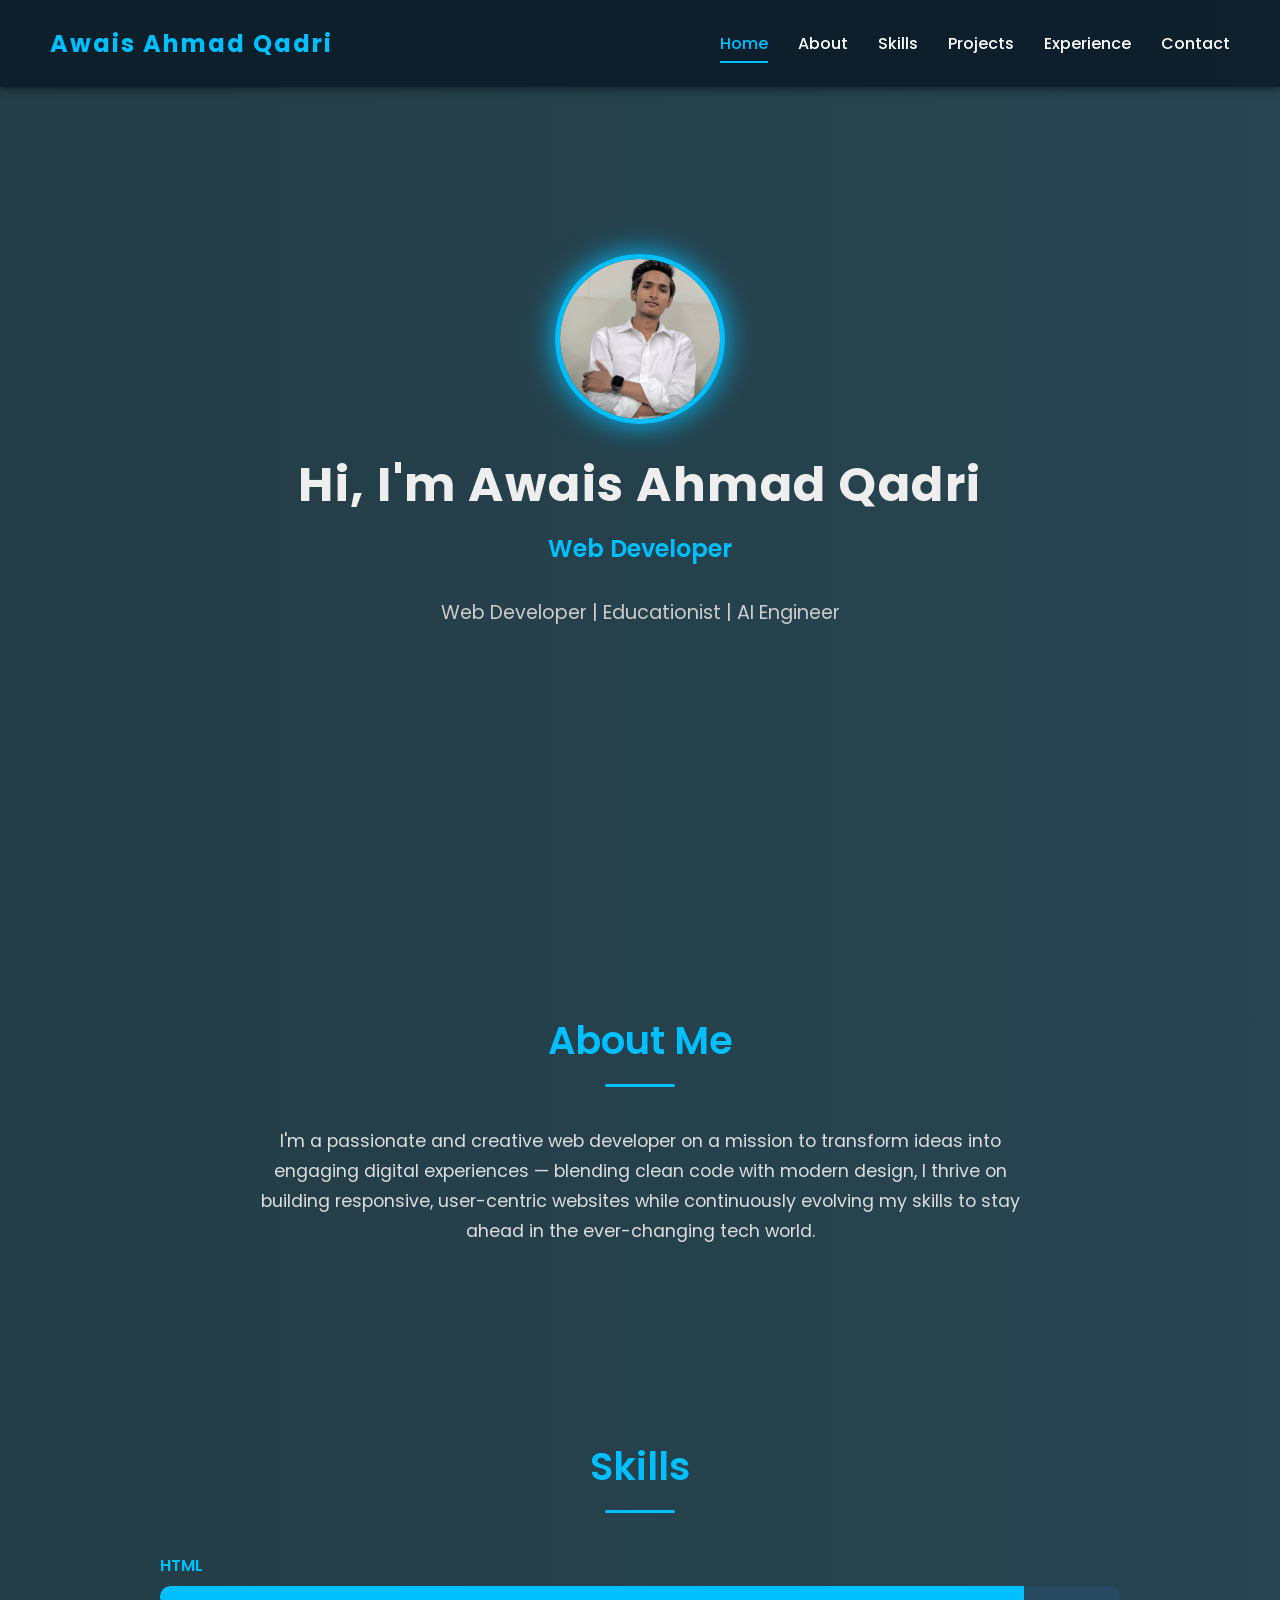
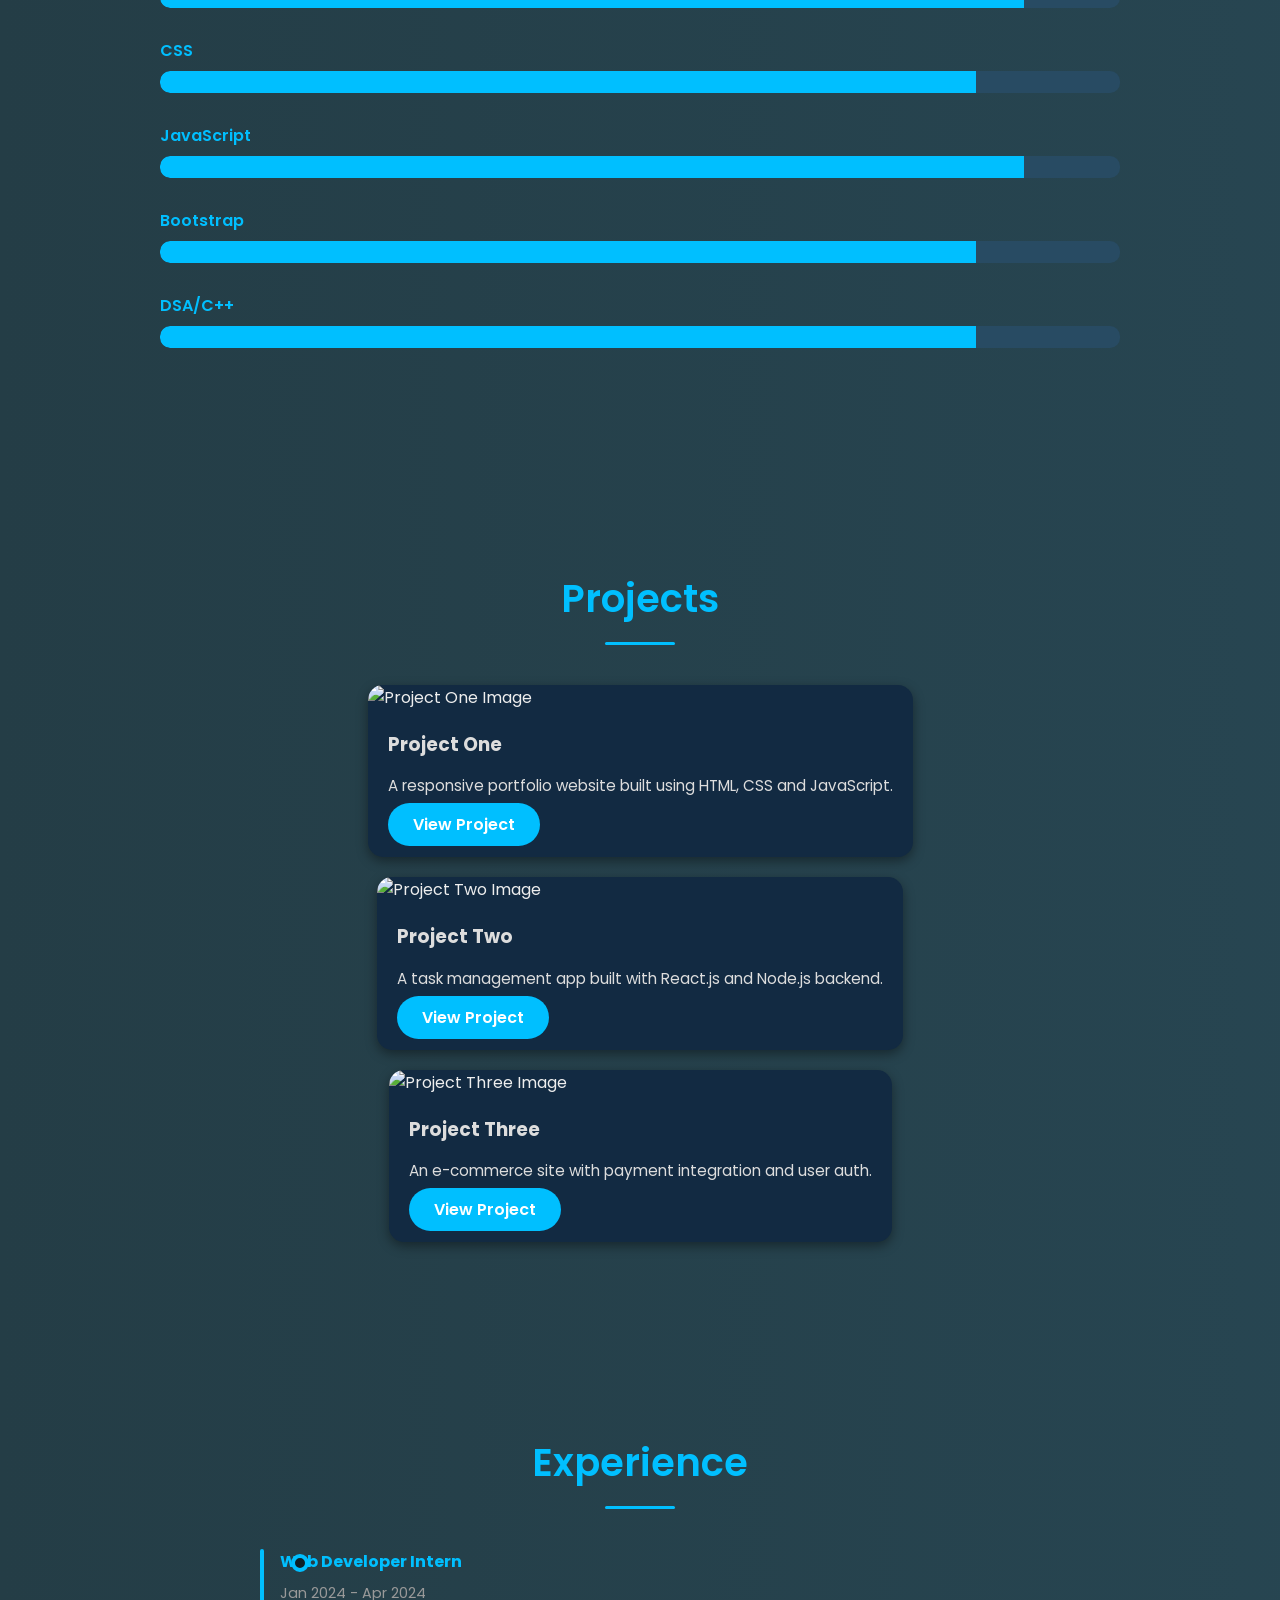
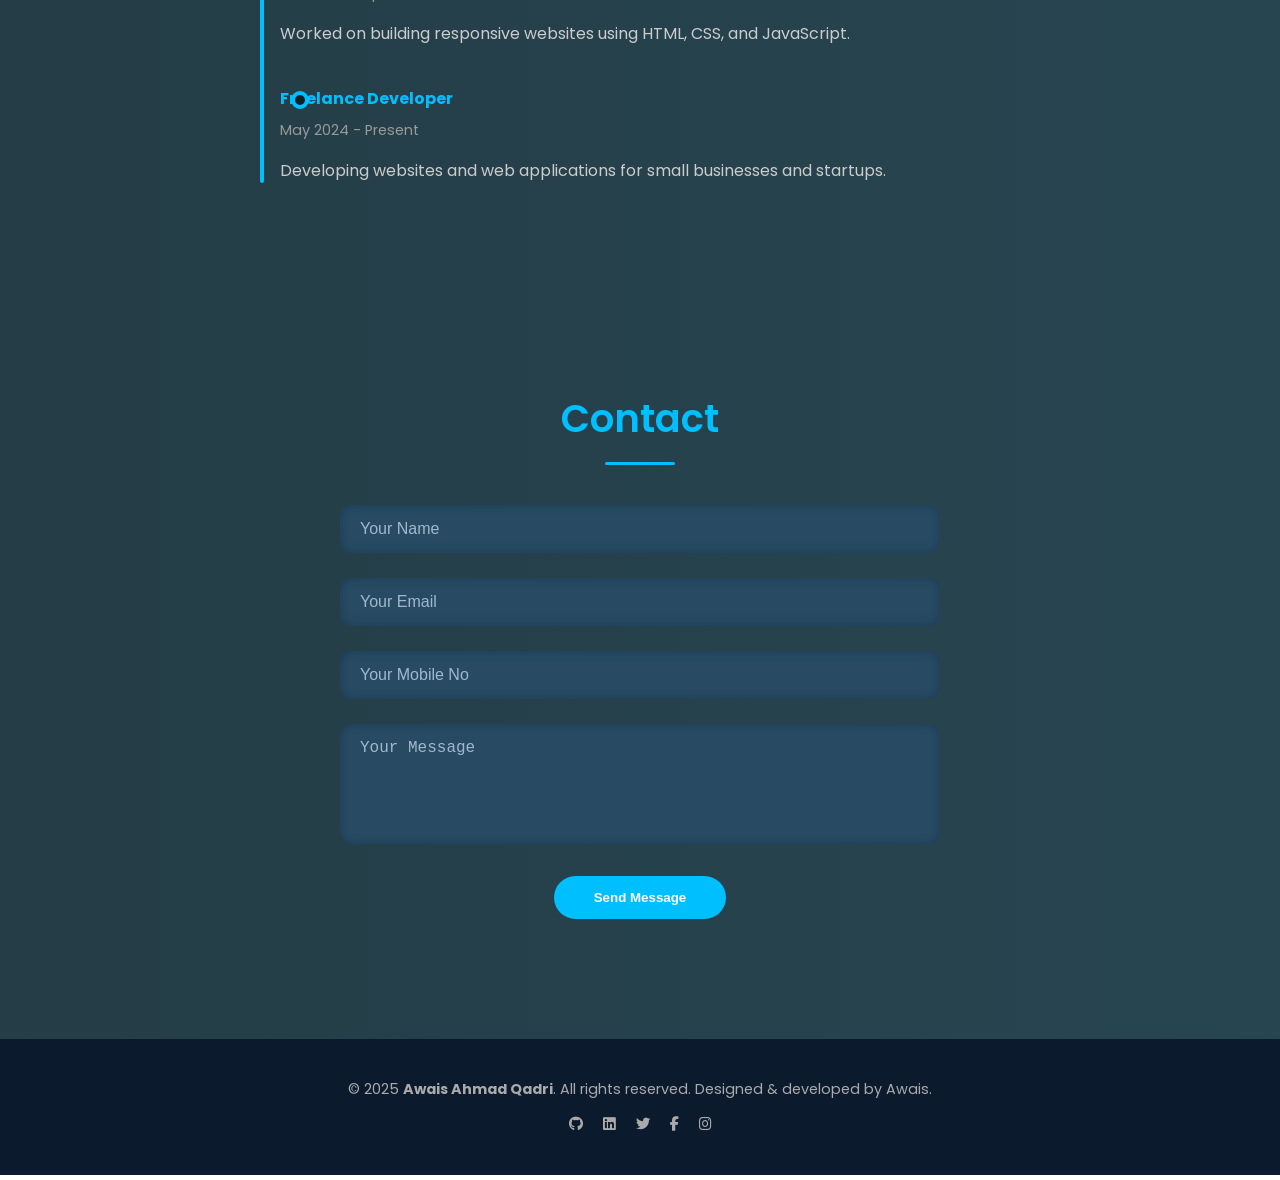
==== index.html @ 1e894938 "Change favicon and profile picture source Updated the favicon image and corrected the image source f" ====
<!DOCTYPE html>
<html lang="en">
<head>
<meta charset="UTF-8" />
<meta name="viewport" content="width=device-width, initial-scale=1" />
<title>Awais Ahmad Qadri | Portfolio</title>
<link rel="icon" type="image/png" href="AWAISs/WhatsApp Image 2025-12-06 at 05.07.43_00d65b6b.jpg">


<!-- Google Fonts -->
<link href="https://fonts.googleapis.com/css2?family=Poppins:wght@300;600&display=swap" rel="stylesheet" />

<!-- FontAwesome for icons -->
<link href="https://cdnjs.cloudflare.com/ajax/libs/font-awesome/6.4.0/css/all.min.css" rel="stylesheet"/>

<link rel="stylesheet" href="style.css">
</head>
<body>

<!-- Navbar -->
<nav id="navbar">
  <div class="logo">Awais Ahmad Qadri</div>
  <ul id="nav-links">
    <li><a href="#hero" class="active">Home</a></li>
    <li><a href="#about">About</a></li>
    <li><a href="#skills">Skills</a></li>
    <li><a href="#projects">Projects</a></li>
    <li><a href="#experience">Experience</a></li>
    <li><a href="#contact">Contact</a></li>
  </ul>
  <div class="hamburger" id="hamburger" aria-label="Toggle navigation" role="button" tabindex="0">
    <div></div><div></div><div></div>
  </div>
</nav>

<!-- Hero Section -->
<section id="hero" class="hero">
  <img src="AWAISs/iimages.jpg" alt="Profile Picture" />
  <h1>Hi, I'm Awais Ahmad Qadri</h1>
  <div class="typed-text"></div>
  <p>Web Developer | Educationist | AI Engineer</p>
</section>

<!-- About Section -->
<section id="about">
  <h2 class="section-title">About Me</h2>
  <p>I'm a passionate and creative web developer on a mission to transform ideas into engaging digital experiences — blending clean code with modern design, I thrive on building responsive, user-centric websites while continuously evolving my skills to stay ahead in the ever-changing tech world.</p>
</section>

<!-- Skills Section -->
<section id="skills">
  <h2 class="section-title">Skills</h2>
  <div class="skill">
    <div class="skill-name">HTML</div>
    <div class="progress"><div class="progress-bar" data-width="90%"></div></div>
  </div>
  <div class="skill">
    <div class="skill-name">CSS</div>
    <div class="progress"><div class="progress-bar" data-width="85%"></div></div>
  </div>
  <div class="skill">
    <div class="skill-name">JavaScript</div>
    <div class="progress"><div class="progress-bar" data-width="90%"></div></div>
  </div>
  <div class="skill">
    <div class="skill-name">Bootstrap</div>
    <div class="progress"><div class="progress-bar" data-width="85%"></div></div>
  </div>
    <div class="skill">
    <div class="skill-name">DSA/C++</div>
    <div class="progress"><div class="progress-bar" data-width="85%"></div></div>
  </div>
</section>

<!-- Projects Section -->
<section id="projects">
  <h2 class="section-title">Projects</h2>
  <div style="display:flex; gap:20px; flex-wrap: wrap; justify-content: center;">
    <div class="project-card" tabindex="0" role="article" aria-label="Project One">
      <img src="" alt="Project One Image" class="project-image" />
      <div class="project-content">
        <h3>Project One</h3>
        <p>A responsive portfolio website built using HTML, CSS and JavaScript.</p>
        <a href="#" class="btn btn-primary" tabindex="0">View Project</a>
      </div>
    </div>
    <div class="project-card" tabindex="0" role="article" aria-label="Project Two">
      <img src="https://source.unsplash.com/280x180/?app" alt="Project Two Image" class="project-image" />
      <div class="project-content">
        <h3>Project Two</h3>
        <p>A task management app built with React.js and Node.js backend.</p>
        <a href="#" class="btn btn-primary" tabindex="0">View Project</a>
      </div>
    </div>
    <div class="project-card" tabindex="0" role="article" aria-label="Project Three">
      <img src="https://source.unsplash.com/280x180/?code" alt="Project Three Image" class="project-image" />
      <div class="project-content">
        <h3>Project Three</h3>
        <p>An e-commerce site with payment integration and user auth.</p>
        <a href="#" class="btn btn-primary" tabindex="0">View Project</a>
      </div>
    </div>
  </div>
</section>

<!-- Experience Section -->
<section id="experience">
  <h2 class="section-title">Experience</h2>
  <div class="timeline">
    <div class="timeline-item">
      <div class="timeline-content">
        <h4>Web Developer Intern</h4>
        <span>Jan 2024 - Apr 2024</span>
        <p>Worked on building responsive websites using HTML, CSS, and JavaScript.</p>
      </div>
    </div>
    <div class="timeline-item">
      <div class="timeline-content">
        <h4>Freelance Developer</h4>
        <span>May 2024 - Present</span>
        <p>Developing websites and web applications for small businesses and startups.</p>
      </div>
    </div>
  </div>
</section>

<!-- Contact Section -->
<section id="contact">
  <h2 class="section-title">Contact</h2>
  <form id="contact-form" action="#" method="POST" aria-label="Contact Form">
    <input type="text" name="name" placeholder="Your Name" required aria-required="true" />
    <input type="email" name="email" placeholder="Your Email" required aria-required="true" />
    <input type="number" name="Mobile" placeholder="Your Mobile No" required aria-required="true" />
    <textarea name="message" rows="5" placeholder="Your Message" required aria-required="true"></textarea>
    <button type="submit">Send Message</button>
  </form>
</section>

<!-- Footer -->
<footer>
  <p>&copy; 2025 <strong>Awais Ahmad Qadri</strong>. All rights reserved. Designed &amp; developed by Awais.</p>

  <p>
    <a href="https://github.com/AwaisAhmadQadri?tab=repositories" aria-label="GitHub Profile"><i class="fab fa-github"></i></a>
    <a href="https://www.linkedin.com/in/awais-ahmad-qadri-3ba913338/?originalSubdomain=pk" aria-label="LinkedIn Profile"><i class="fab fa-linkedin"></i></a>
    <a href="#" aria-label="Twitter Profile"><i class="fab fa-twitter"></i></a>
    <a href="https://www.facebook.com/awaisahmed.awaisahmed.503" aria-label="Facebook Profile"><i class="fab fa-facebook-f"></i></a>
    <a href="https://www.instagram.com/awais_ahmadqadri92/" aria-label="Instagram Profile"><i class="fab fa-instagram"></i></a>


  </p>
</footer>

<!-- Scroll to top -->
<button id="scrollToTopBtn" aria-label="Scroll to top"><i class="fas fa-chevron-up"></i></button>

<script src="script.js"></script>

</body>
</html>
---- style.css ----
/* Reset & base */
  * {
    box-sizing: border-box;
    scroll-behavior: smooth;
  }
  <!-- body {
    margin: 0; 
    font-family: 'Poppins', sans-serif;
    background: linear-gradient(270deg, #284f5c, #0f2027, #2c5364, #243d46);
    background-size: 800% 800%;
    animation: gradientShift 10s ease infinite;
    color: #eee;
  } -->
 /* @keyframes gradientShift {
    0% {background-position:0% 50%;}
    50% {background-position:100% 50%;}
    100% {background-position:0% 50%;}
  }*/
  a {
    color: #fff; text-decoration: none;
    position: relative;
  }
  a::after {
    content: "";
    position: absolute;
    width: 0;
    height: 2px;
    display: block;
    margin-top: 5px;
    right: 0;
    background: #00bfff;
    transition: width 0.3s ease;
    bottom: -2px;
  }
  a:hover::after {
    width: 100%;
    left: 0;
    background: #00bfff;
  }
  a:hover {
    color: #00bfff;
  }

  /* Navbar */
  nav {
    position: fixed;
    width: 100%;
    background: rgba(12, 28, 41, 0.9);
    display: flex;
    justify-content: space-between;
    align-items: center;
    padding: 15px 50px;
    z-index: 1000;
    box-shadow: 0 2px 8px rgba(0,0,0,0.5);
    transition: background-color 0.3s ease;
  }
  nav.scrolled {
    background: rgba(0, 0, 0, 0.85);
    box-shadow: 0 4px 10px rgba(0,0,0,0.7);
  }
  nav .logo {
    font-weight: 700;
    font-size: 24px;
    letter-spacing: 2px;
    color: #00bfff;
    user-select: none;
  }
  nav ul {
    list-style: none;
    display: flex;
    gap: 30px;
  }
  nav ul li {
    position: relative;
  }
  nav ul li a {
    font-weight: 500;
    padding: 6px 0;
  }
  nav ul li a.active,
  nav ul li a:hover {
    color: #00bfff;
  }
  nav ul li a.active::after {
    width: 100%;
    left: 0;
    background: #00bfff;
  }
  /* Hamburger for mobile */
  .hamburger {
    display: none;
    flex-direction: column;
    cursor: pointer;
    gap: 5px;
  }
  .hamburger div {
    width: 28px;
    height: 3px;
    background: #00bfff;
    border-radius: 2px;
    transition: 0.3s;
  }
  .hamburger.active div:nth-child(1) {
    transform: rotate(45deg) translate(5px, 5px);
  }
  .hamburger.active div:nth-child(2) {
    opacity: 0;
  }
  .hamburger.active div:nth-child(3) {
    transform: rotate(-45deg) translate(5px, -5px);
  }
  /* Mobile menu */
  @media(max-width: 768px) {
    nav ul {
      position: fixed;
      top: 65px;
      right: -100%;
      width: 220px;
      height: calc(100vh - 65px);
      background: #0f2027;
      flex-direction: column;
      padding-top: 40px;
      gap: 25px;
      transition: right 0.3s ease-in-out;
      box-shadow: -4px 0 10px rgba(0,0,0,0.5);
    }
    nav ul.show {
      right: 0;
    }
    .hamburger {
      display: flex;
    }
  }

  /* Hero Section */
  .hero {
    min-height: 100vh;
    display: flex;
    flex-direction: column;
    justify-content: center;
    align-items: center;
    text-align: center;
    padding: 0 20px;
  }
  .hero img {
    width: 170px;
    height: 170px;
    border-radius: 50%;
    border: 5px solid #00bfff;
    object-fit: cover;
    box-shadow: 0 0 30px #00bfff;
    animation: pulseBorder 3s infinite ease-in-out;
  }
  @keyframes pulseBorder {
    0%, 100% { box-shadow: 0 0 20px #379abb; }
    50% { box-shadow: 0 0 40px #00bfff; }
  }
  .hero h1 {
    font-size: 3rem;
    margin: 25px 0 10px;
    font-weight: 700;
    letter-spacing: 1.5px;
    opacity: 0;
    transform: translateY(30px);
    animation: fadeUp 1s forwards 0.3s;
  }
  .hero .typed-text {
    font-size: 1.5rem;
    font-weight: 600;
    color: #00bfff;
    height: 30px;
    min-height: 32px;
    margin-bottom: 15px;
    opacity: 0;
    transform: translateY(30px);
    animation: fadeUp 1s forwards 0.6s;
  }
  .hero p {
    font-size: 1.2rem;
    max-width: 600px;
    margin-top: 20px;
    color: #ccc;
    opacity: 0;
    transform: translateY(30px);
    animation: fadeUp 1s forwards 0.9s;
  }

  /* Sections */
  section {
    padding: 80px 20px;
    max-width: 1000px;
    margin: 0 auto;
    opacity: 0;
    transform: translateY(40px);
    transition: opacity 0.8s ease, transform 0.8s ease;
  }
  section.visible {
    opacity: 1;
    transform: translateY(0);
  }
  h2.section-title {
    font-size: 2.4rem;
    margin-bottom: 40px;
    font-weight: 600;
    color: #00bfff;
    text-align: center;
    position: relative;
  }
  h2.section-title::after {
    content: '';
    width: 70px;
    height: 3px;
    background: #00bfff;
    display: block;
    margin: 15px auto 0;
    border-radius: 2px;
  }

  /* About */
  #about p {
    font-size: 1.1rem;
    line-height: 1.7;
    text-align: center;
    max-width: 800px;
    margin: auto;
    color: #ddd;
  }

  /* Skills */
  #skills .skill {
    margin-bottom: 30px;
  }
  #skills .skill-name {
    font-weight: 600;
    margin-bottom: 8px;
    color: #00bfff;
  }
  #skills .progress {
    background: #284b63;
    border-radius: 10px;
    overflow: hidden;
    height: 22px;
  }
  #skills .progress-bar {
    height: 22px;
    background: #00bfff;
    border-radius: 10px 0 0 10px;
    width: 0;
    transition: width 1.8s ease;
  }

  /* Projects */
  #projects .project-card {
    background: #122a42;
    border-radius: 15px;
    box-shadow: 0 4px 12px rgba(0,0,0,0.4);
    overflow: hidden;
    transition: transform 0.4s ease, box-shadow 0.4s ease;
    cursor: pointer;
  }
  #projects .project-card:hover,
  #projects .project-card:focus {
    transform: translateY(-10px);
    box-shadow: 0 12px 35px #00bfff;
    outline: none;
  }
  #projects .project-image {
    width: 100%;
    height: 180px;
    object-fit: cover;
  }
  #projects .project-content {
    padding: 20px;
    color: #ddd;
  }
  #projects .project-content h3 {
    margin-top: 0;
    margin-bottom: 10px;
  }
  #projects .project-content p {
    font-size: 0.95rem;
    margin-bottom: 15px;
  }
  #projects .btn-primary {
    background-color: #00bfff;
    border: none;
    padding: 10px 25px;
    border-radius: 30px;
    font-weight: 600;
    transition: background-color 0.3s ease;
  }
  #projects .btn-primary:hover,
  #projects .btn-primary:focus {
    background-color: #008fbf;
    outline: none;
  }

  /* Experience timeline */
  #experience .timeline {
    position: relative;
    max-width: 800px;
    margin: auto;
    padding-left: 40px;
  }
  #experience .timeline::before {
    content: '';
    position: absolute;
    left: 20px;
    top: 0;
    bottom: 0;
    width: 4px;
    background: #00bfff;
    border-radius: 2px;
  }
  #experience .timeline-item {
    position: relative;
    margin-bottom: 40px;
  }
  #experience .timeline-item:last-child {
    margin-bottom: 0;
  }
  #experience .timeline-item::before {
    content: '';
    position: absolute;
    left: 11px;
    top: 5px;
    width: 18px;
    height: 18px;
    background: #0f2027;
    border: 4px solid #00bfff;
    border-radius: 50%;
    box-sizing: border-box;
  }
  #experience .timeline-content {
    color: #ccc;
  }
  #experience .timeline-content h4 {
    margin: 0 0 6px;
    color: #00bfff;
  }
  #experience .timeline-content span {
    font-size: 0.9rem;
    color: #999;
  }

  /* Contact Form */
  #contact form {
    max-width: 600px;
    margin: auto;
  }
  #contact input, #contact textarea {
    width: 100%;
    padding: 15px 20px;
    border-radius: 12px;
    border: none;
    background: #284b63;
    color: #eee;
    margin-bottom: 25px;
    font-size: 1rem;
    resize: none;
    box-shadow: inset 0 0 10px #1c3a56;
    transition: box-shadow 0.3s ease;
  }
  #contact input:focus, #contact textarea:focus {
    outline: none;
    box-shadow: 0 0 12px #00bfff;
  }
  #contact input::placeholder,
  #contact textarea::placeholder {
    color: #a0b8cf;
  }
  #contact button {
    background: #00bfff;
    border: none;
    padding: 14px 40px;
    border-radius: 30px;
    font-weight: 600;
    color: #fff;
    cursor: pointer;
    transition: background 0.3s ease, box-shadow 0.3s ease;
    display: block;
    margin: auto;
  }
  #contact button:hover {
    background: #008fbf;
    box-shadow: 0 0 15px #008fbf;
  }

  /* Footer */
  footer {
    text-align: center;
    padding: 25px 10px;
    color: #aaa;
    font-size: 0.9rem;
    background: #0b1a2d;
    margin-top: 40px;
  }
  footer p a {
    color: #aaa;
    margin: 0 8px;
    transition: color 0.3s ease;
  }
  footer p a:hover {
    color: #00bfff;
  }

  /* Scroll to top button */
  #scrollToTopBtn {
    position: fixed;
    bottom: 40px;
    right: 40px;
    background: #00bfff;
    border: none;
    padding: 15px;
    border-radius: 50%;
    color: white;
    font-size: 20px;
    cursor: pointer;
    box-shadow: 0 0 15px #00bfff;
    opacity: 0;
    pointer-events: none;
    transition: opacity 0.3s ease;
    z-index: 1001;
  }
  #scrollToTopBtn.show {
    opacity: 1;
    pointer-events: auto;
  }

  /* Animations */
  @keyframes fadeUp {
    to {
      opacity: 1;
      transform: translateY(0);
    }
  }
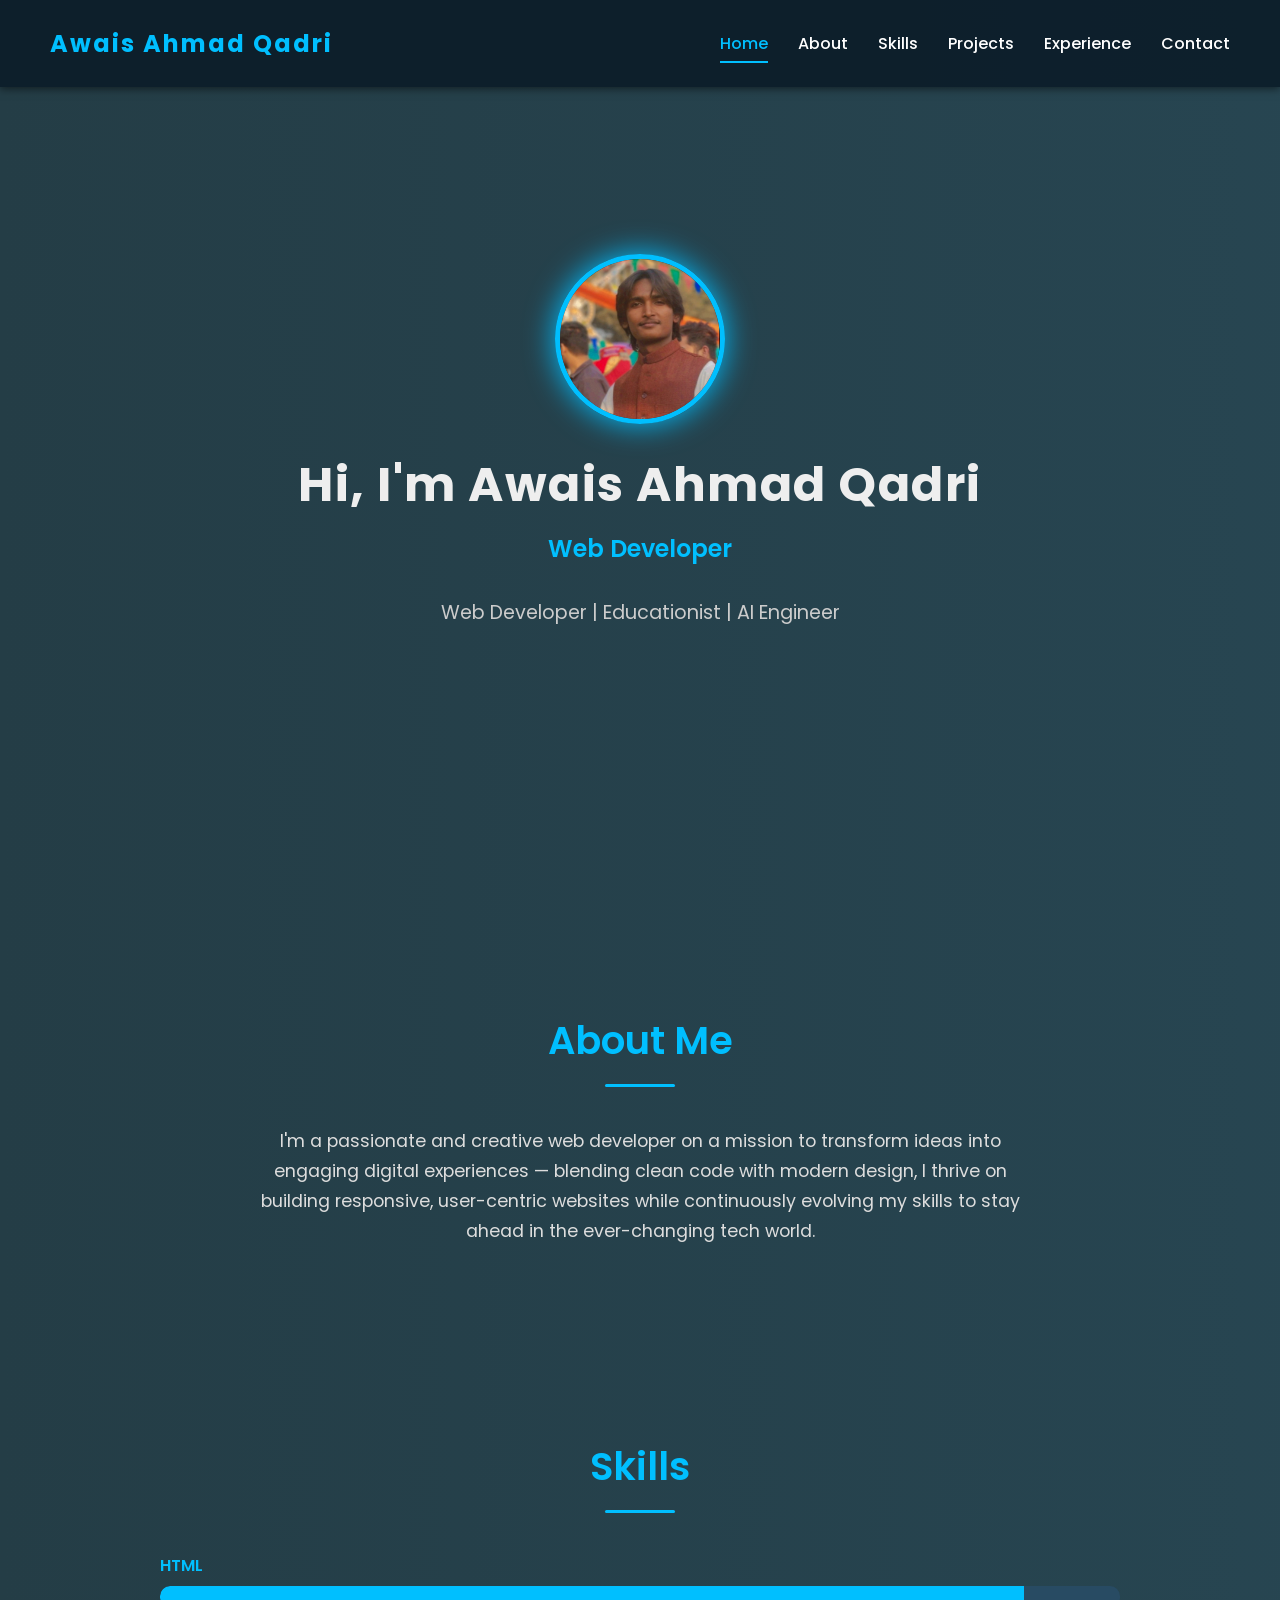
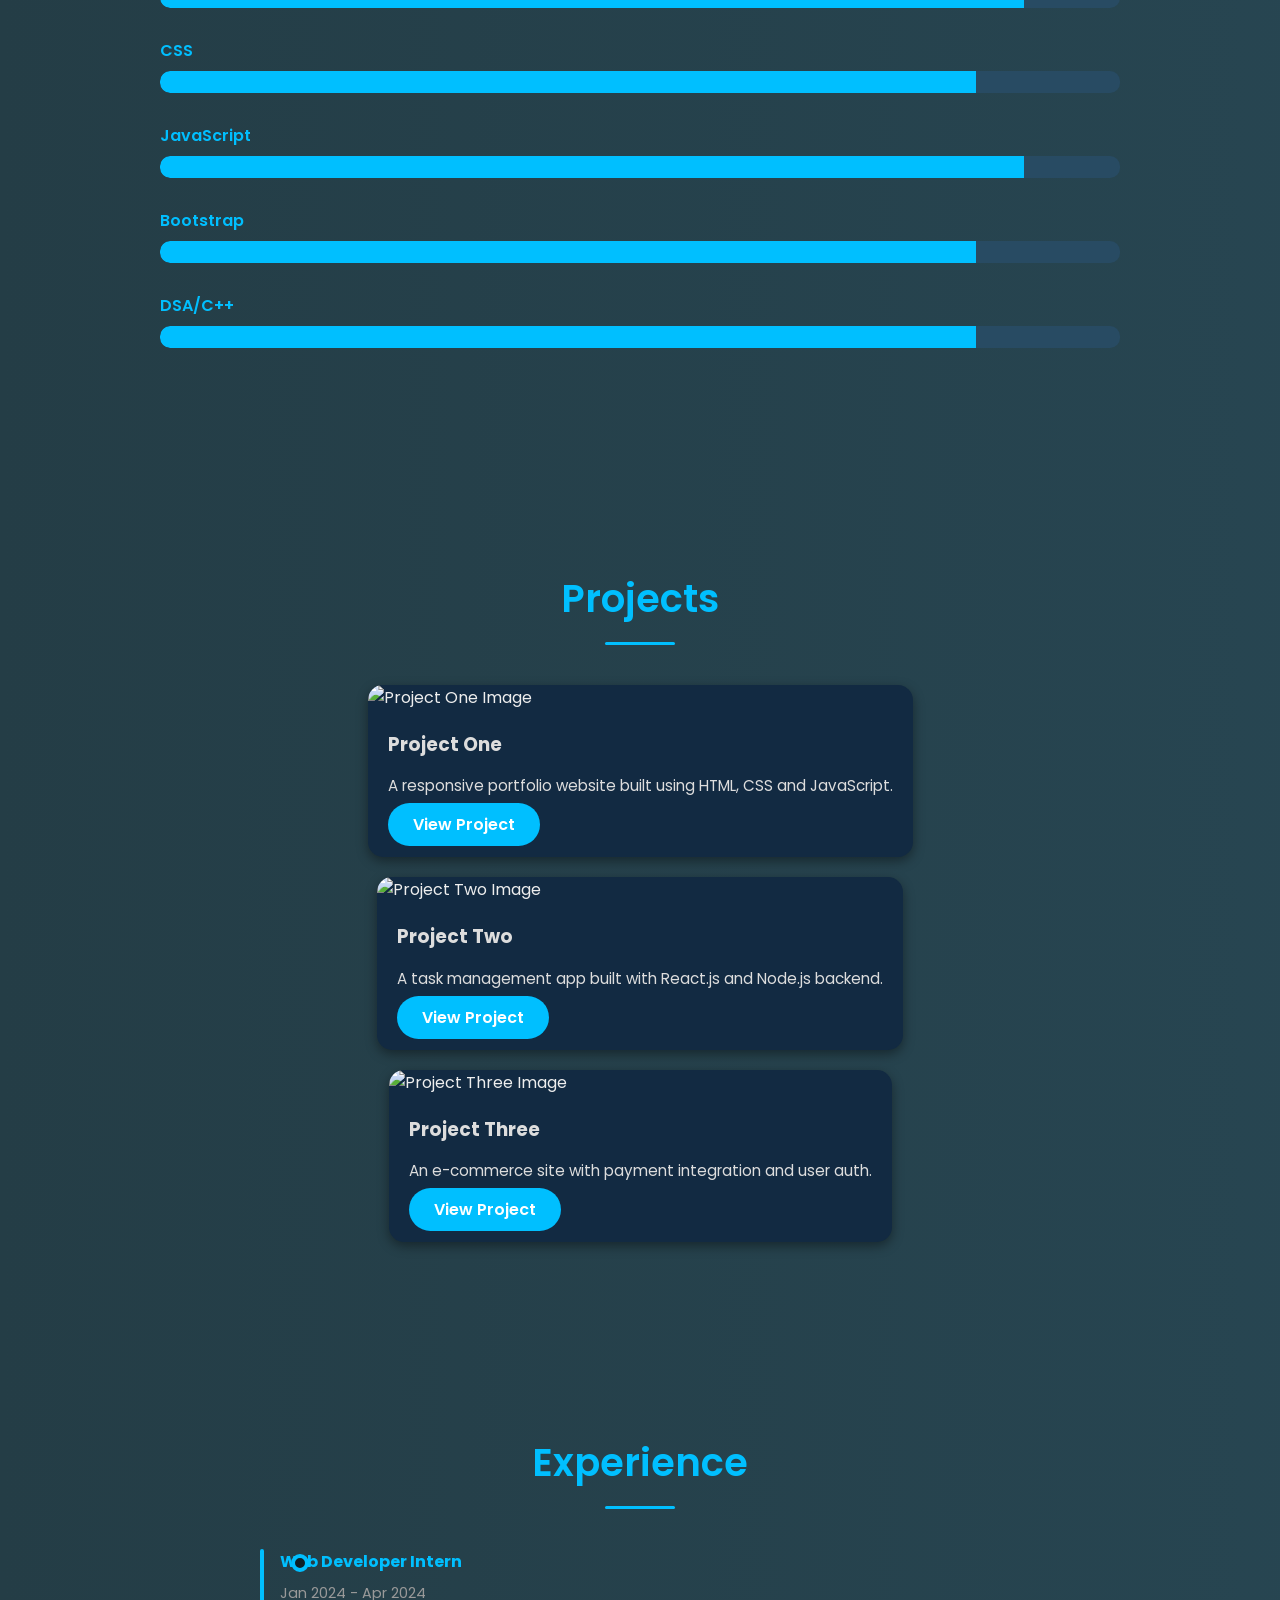
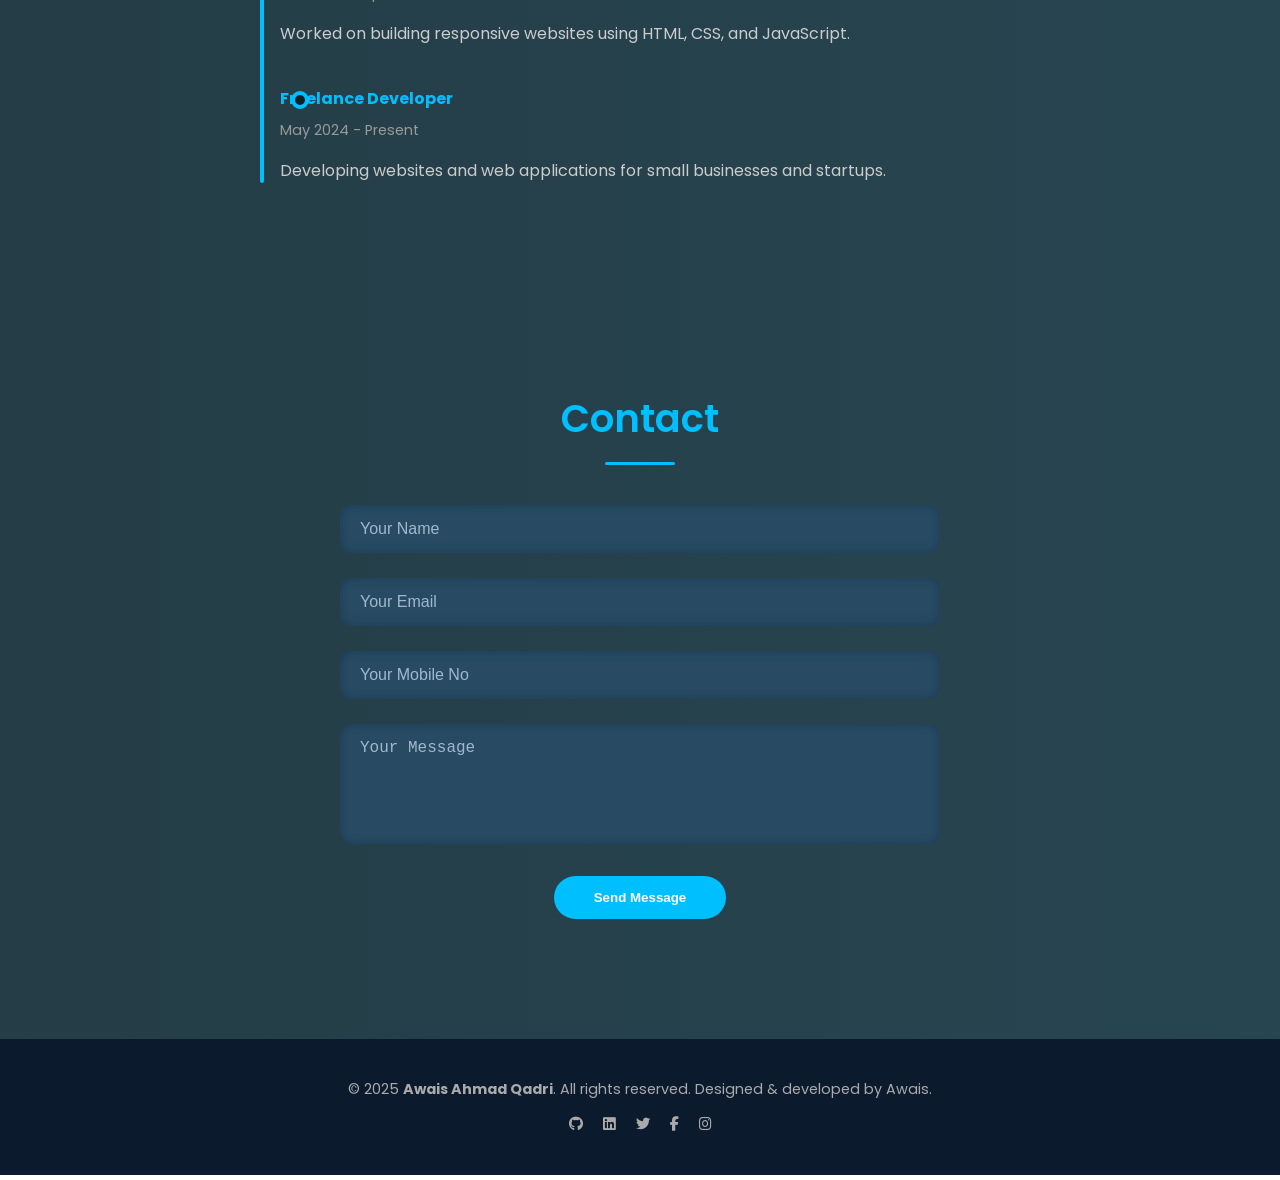
==== commit 63d51d53: "Fix HTML encoding issues in index.html" ====
--- a/index.html
+++ b/index.html
@@ -35,7 +35,7 @@
 
 <!-- Hero Section -->
 <section id="hero" class="hero">
-  <img src="AWAISs/iimages.jpg" alt="Profile Picture" />
+  <img src="AWAISs/WhatsApp Image 2025-12-06 at 05.07.43_00d65b6b.jpg" alt="Profile Picture" />
   <h1>Hi, I'm Awais Ahmad Qadri</h1>
   <div class="typed-text"></div>
   <p>Web Developer | Educationist | AI Engineer</p>
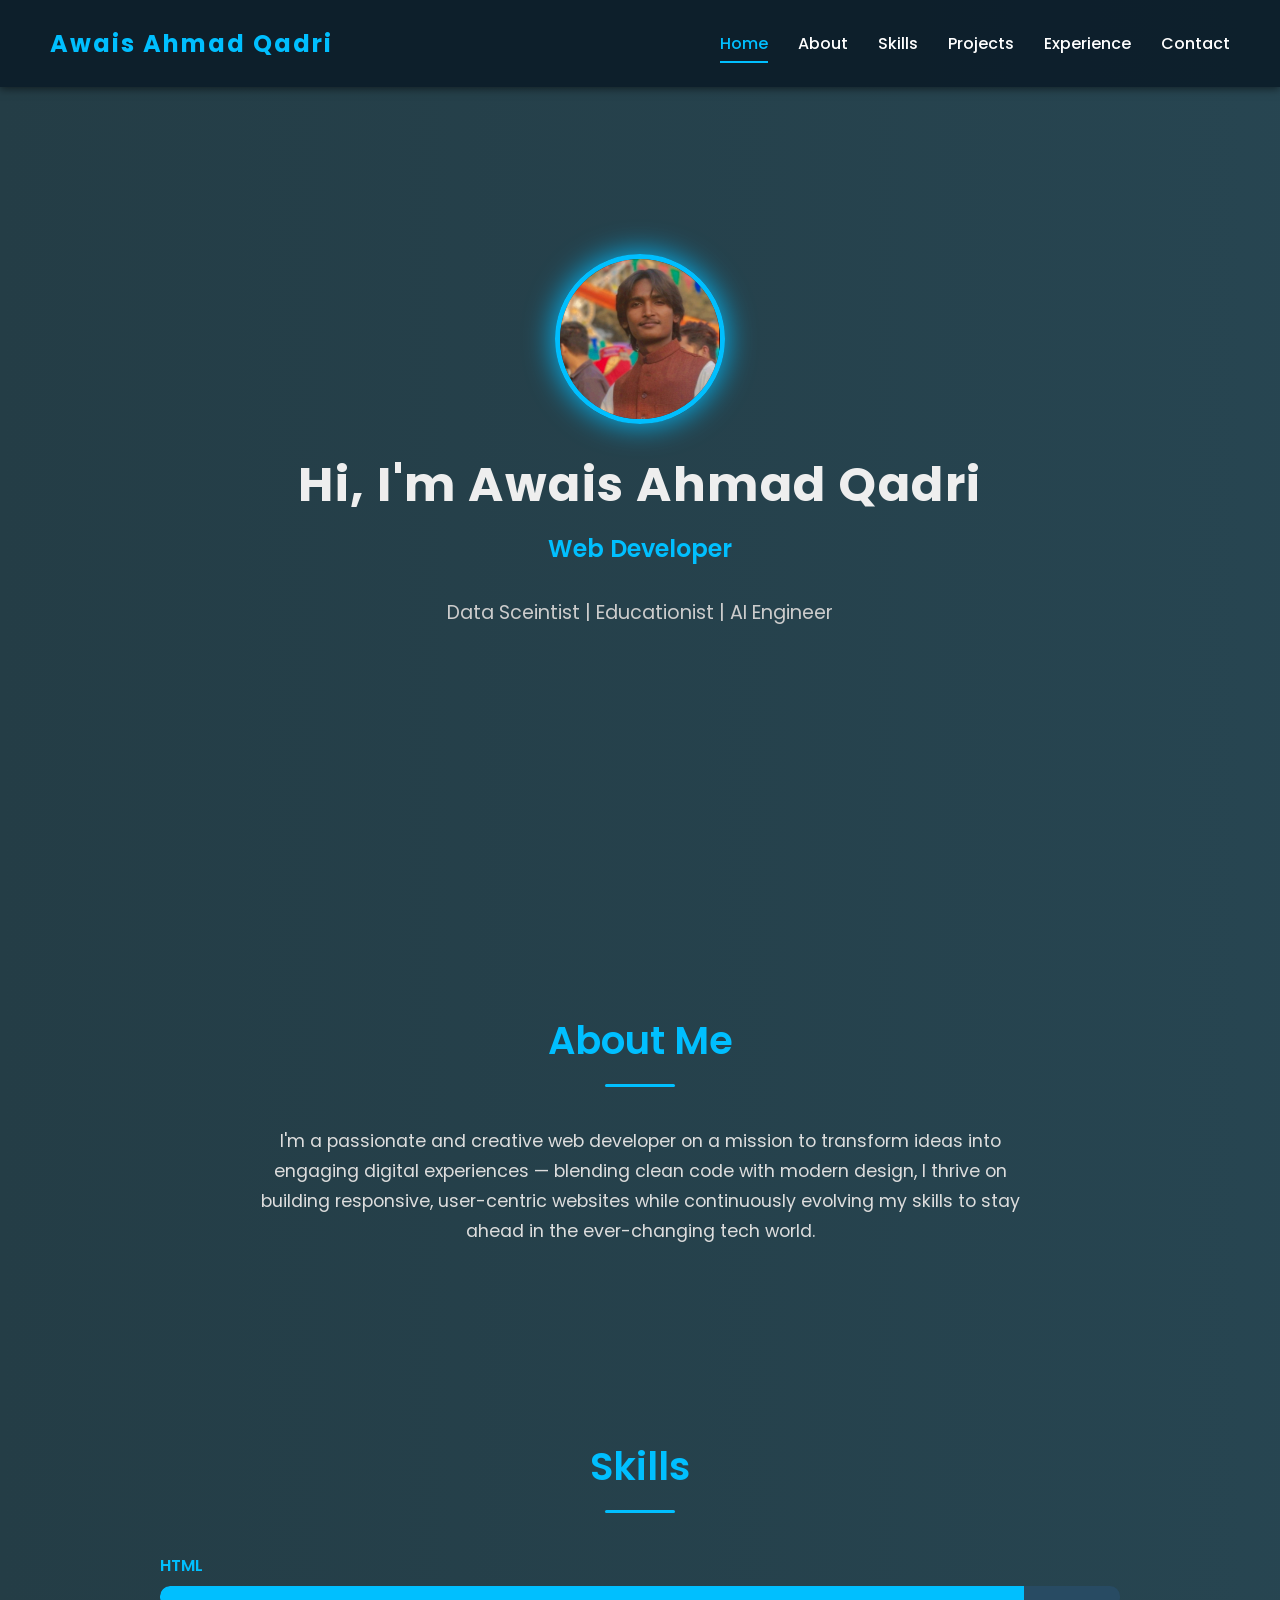
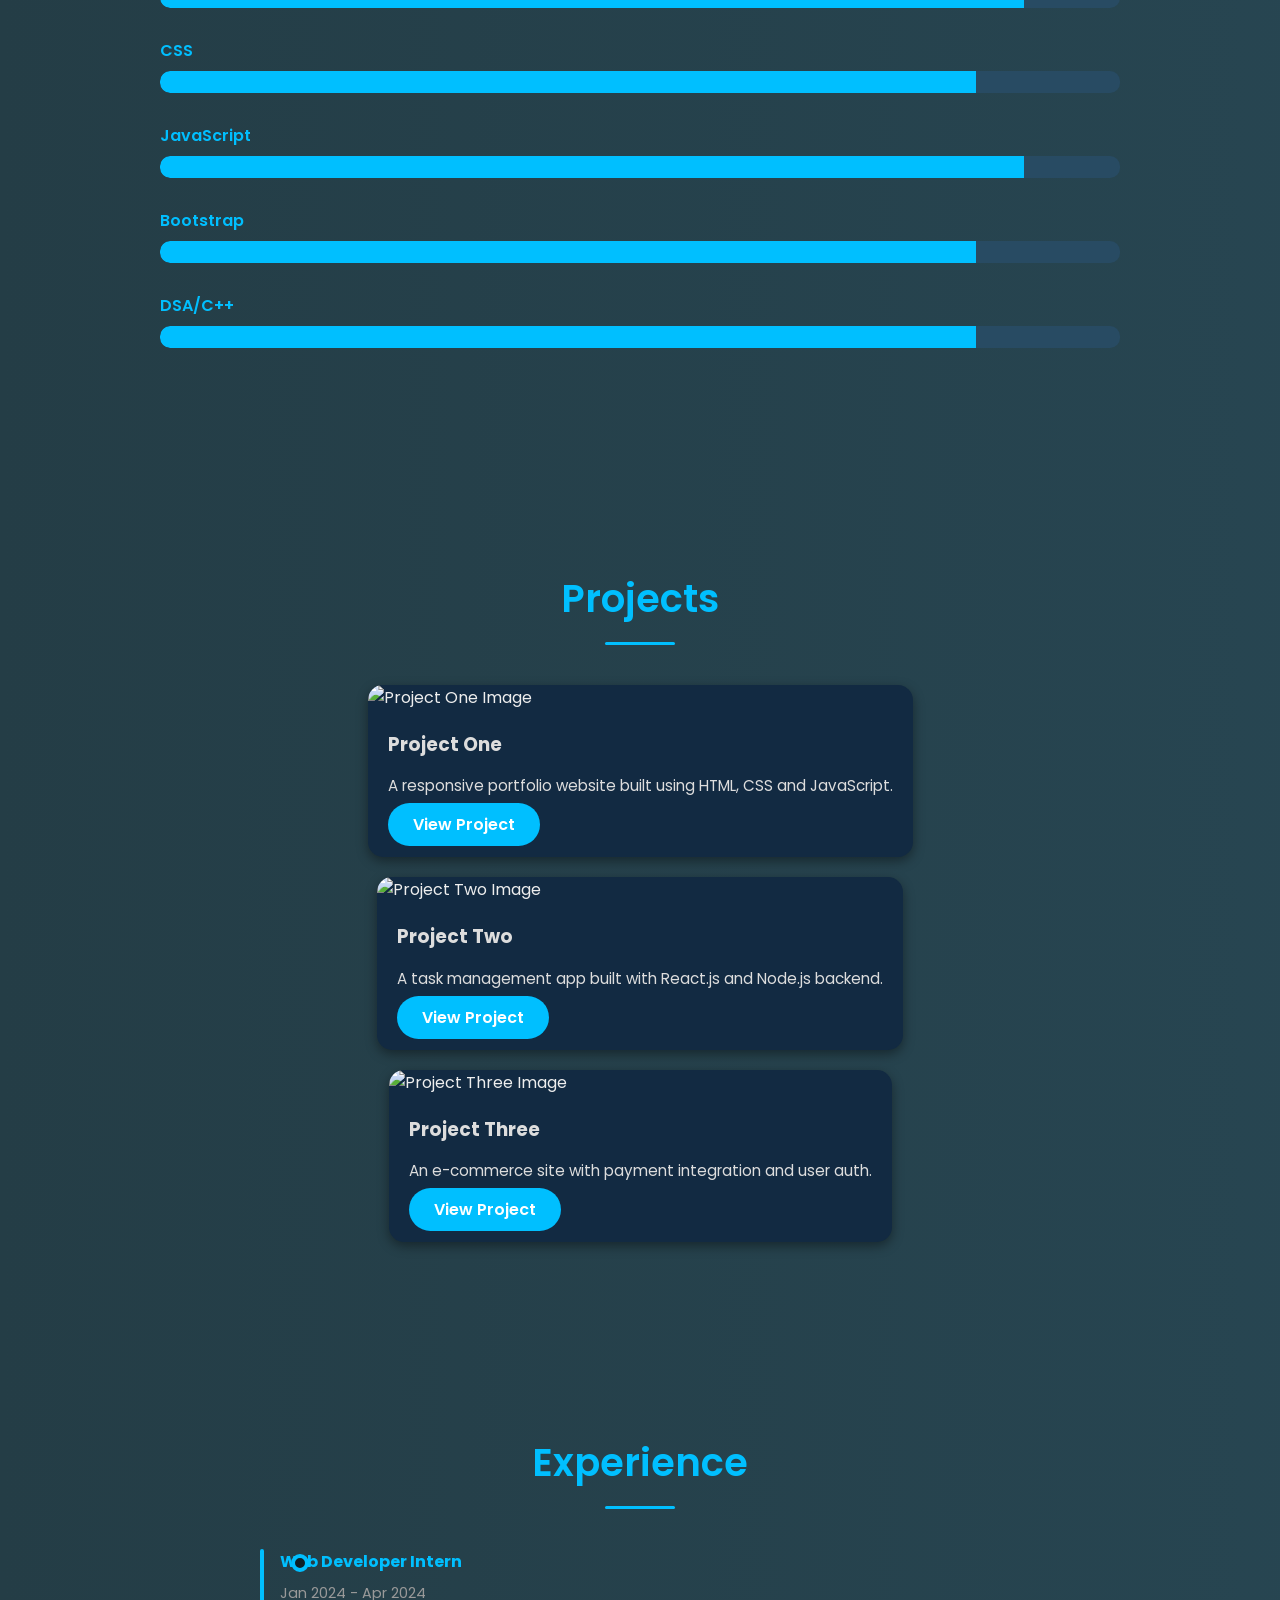
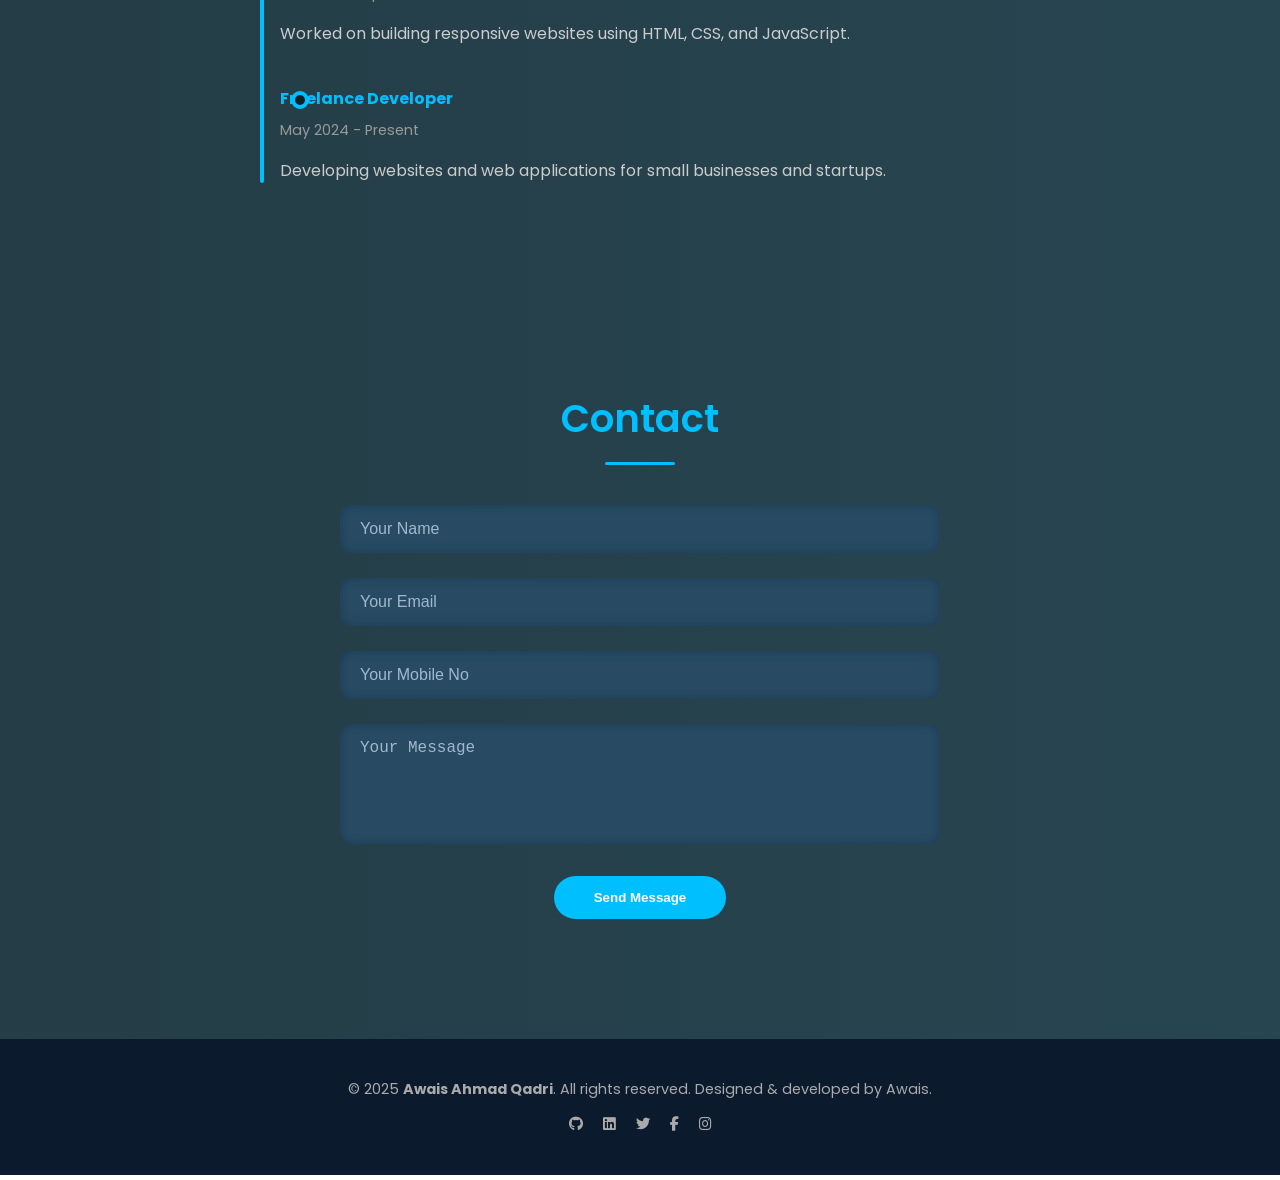
==== commit 53fd2c65: "Revise portfolio HTML content and structure Updated the portfolio HTML structure and content." ====
--- a/index.html
+++ b/index.html
@@ -38,7 +38,7 @@
   <img src="AWAISs/WhatsApp Image 2025-12-06 at 05.07.43_00d65b6b.jpg" alt="Profile Picture" />
   <h1>Hi, I'm Awais Ahmad Qadri</h1>
   <div class="typed-text"></div>
-  <p>Web Developer | Educationist | AI Engineer</p>
+  <p>Data Sceintist | Educationist | AI Engineer</p>
 </section>
 
 <!-- About Section -->
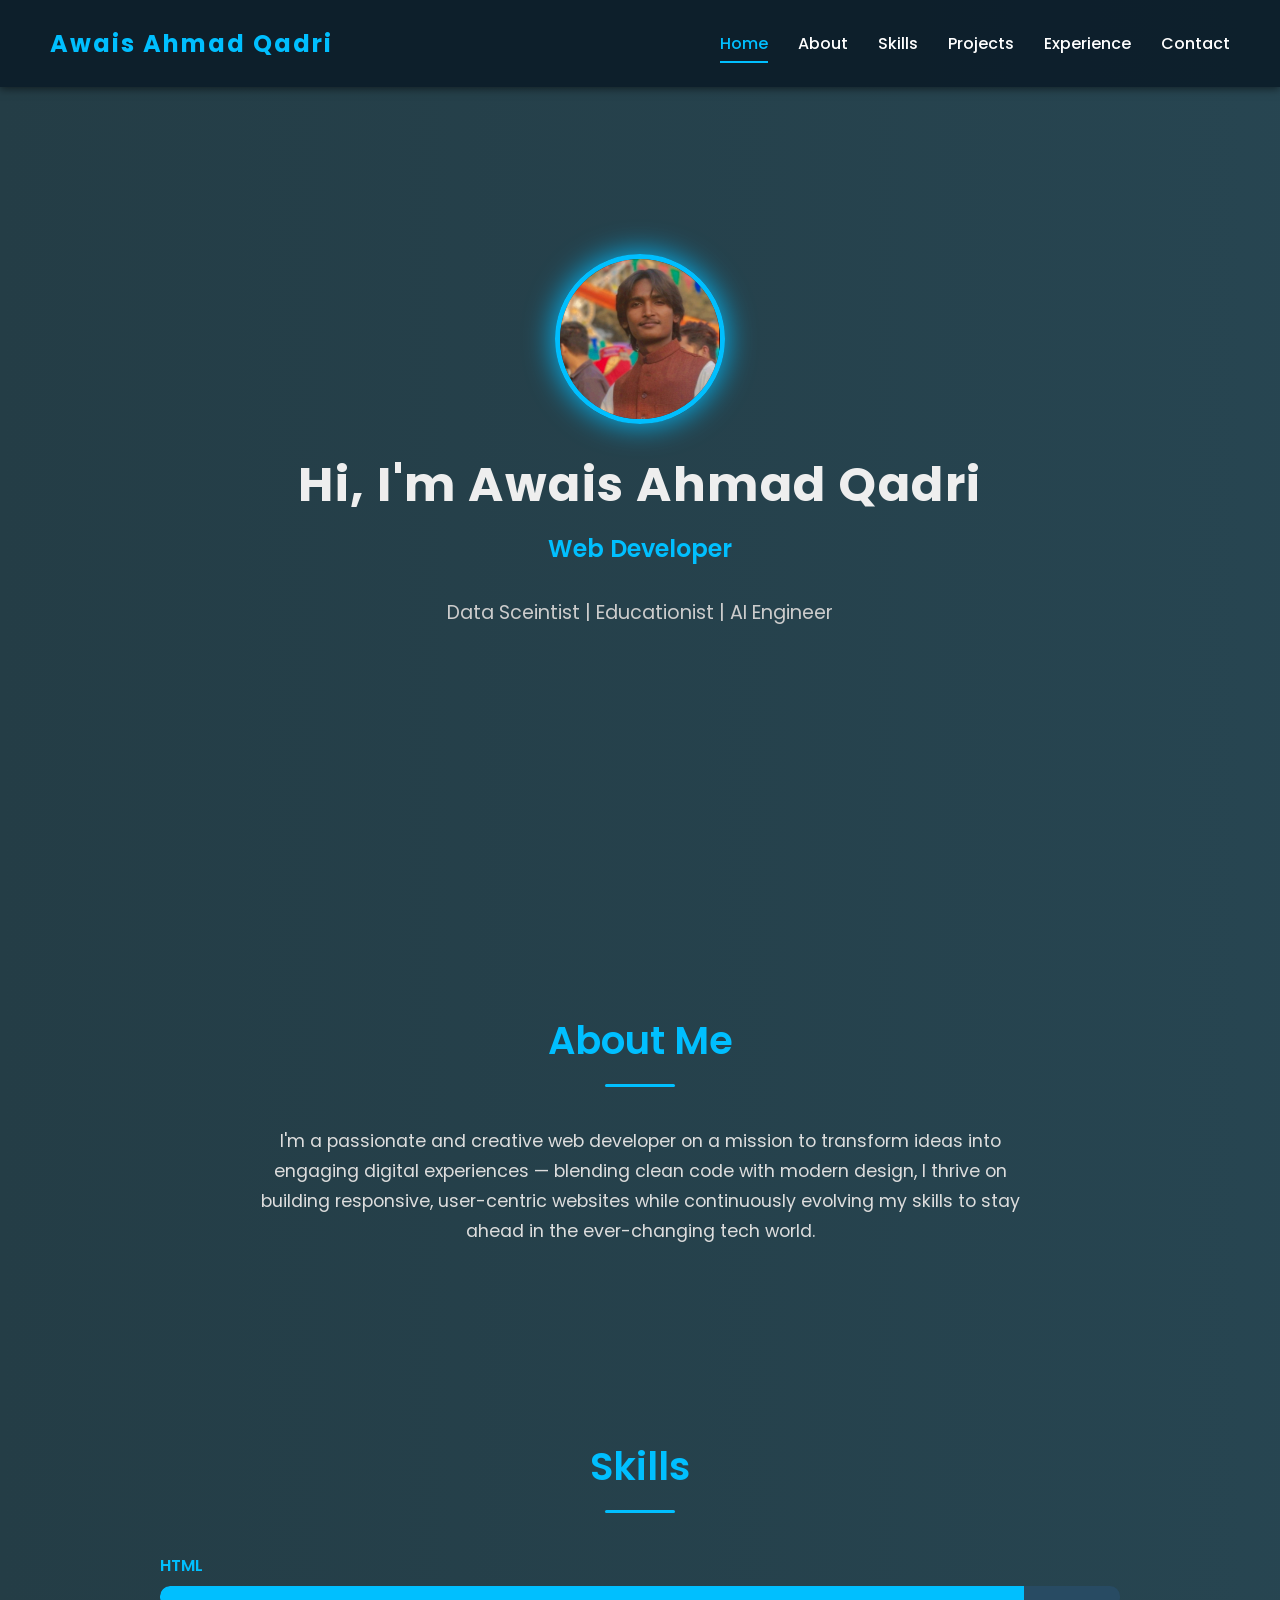
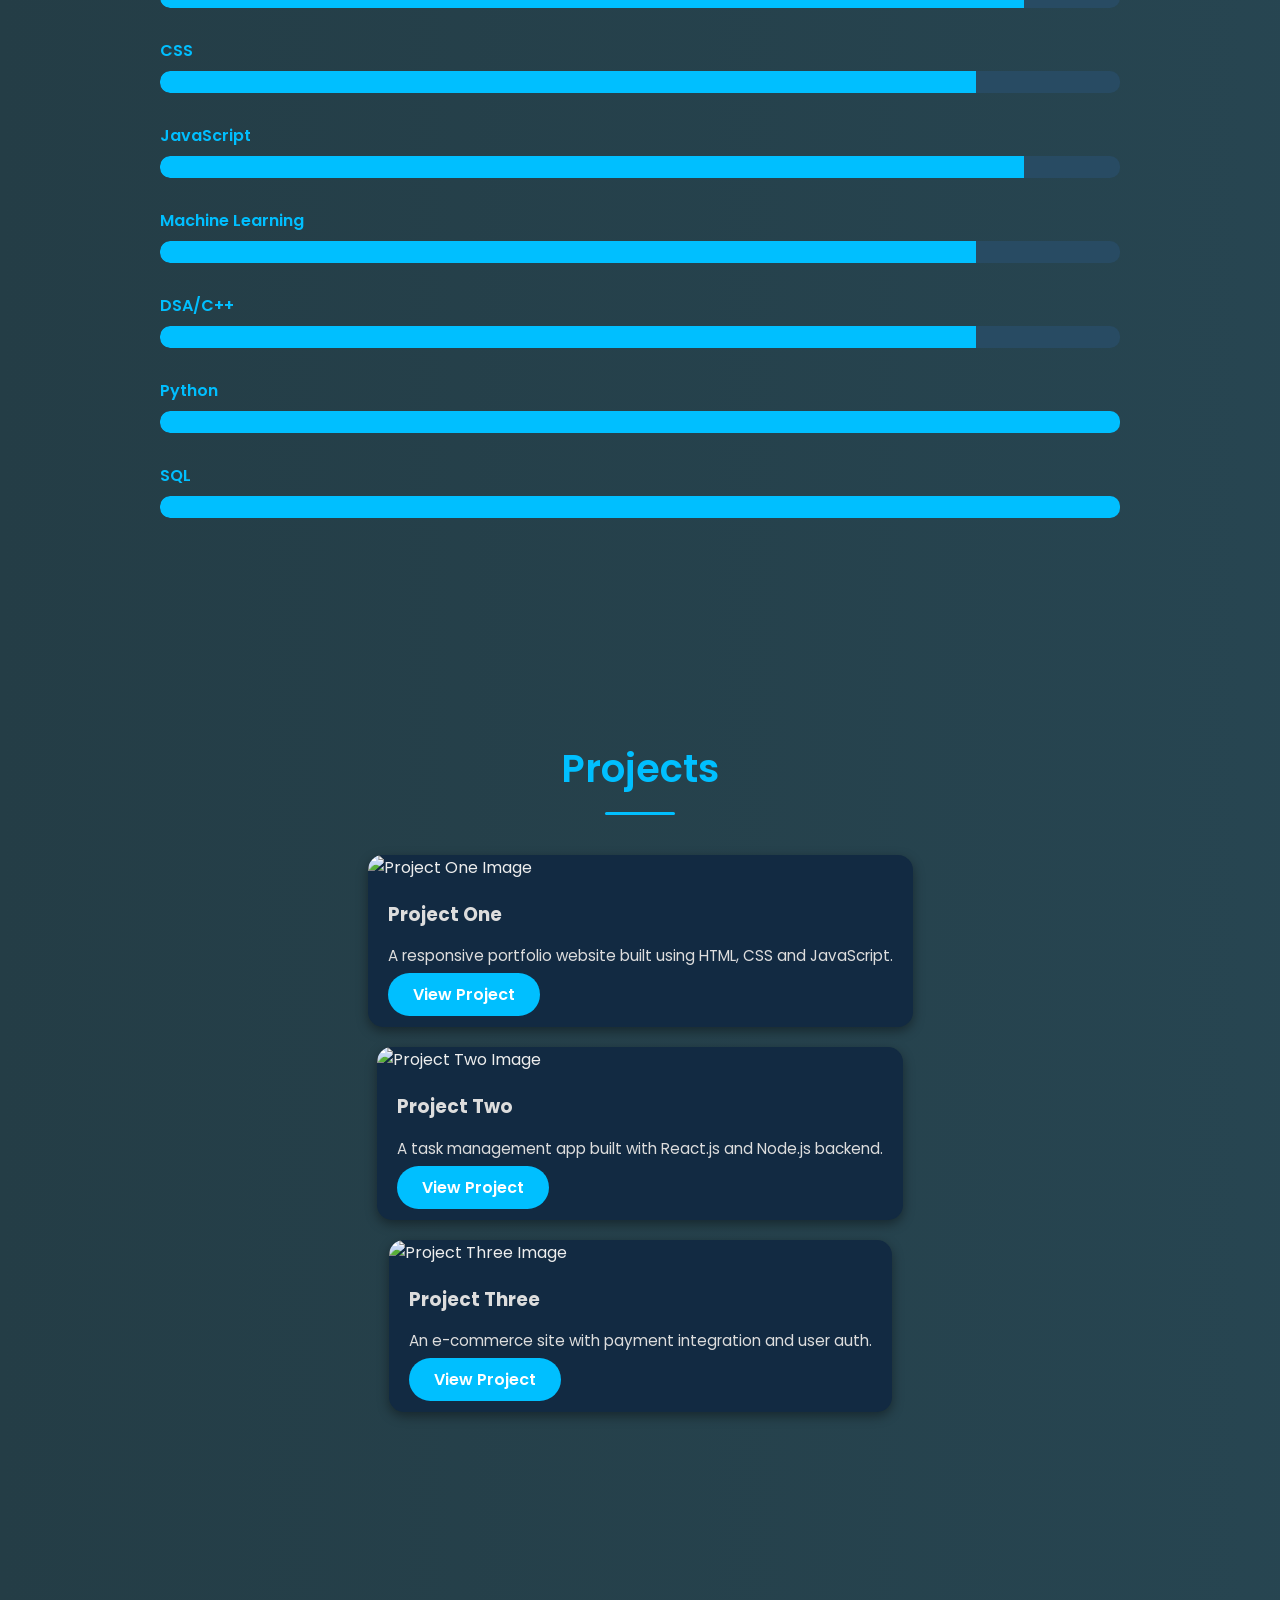
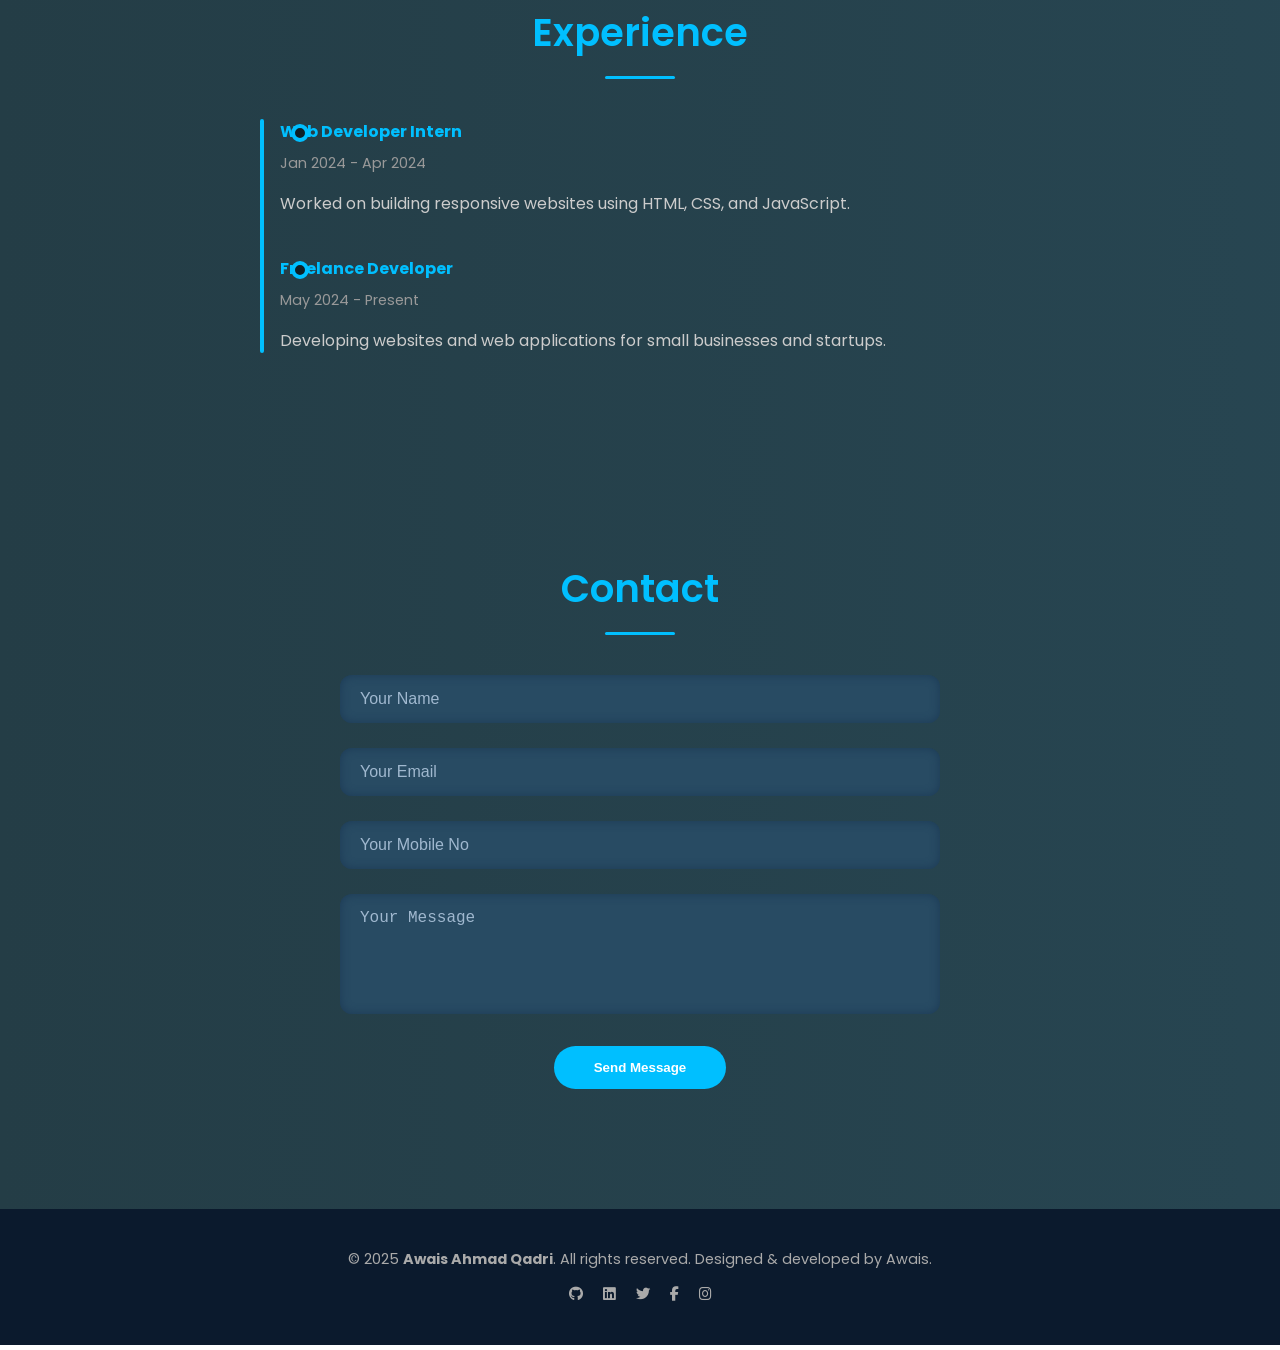
==== commit fed0a631: "Update index.html" ====
--- a/index.html
+++ b/index.html
@@ -63,12 +63,20 @@
     <div class="progress"><div class="progress-bar" data-width="90%"></div></div>
   </div>
   <div class="skill">
-    <div class="skill-name">Bootstrap</div>
+    <div class="skill-name">Machine Learning</div>
     <div class="progress"><div class="progress-bar" data-width="85%"></div></div>
   </div>
     <div class="skill">
     <div class="skill-name">DSA/C++</div>
     <div class="progress"><div class="progress-bar" data-width="85%"></div></div>
+      </div>
+    <div class="skill">
+    <div class="skill-name">Python</div>
+    <div class="progress"><div class="progress-bar" data-width="100%"></div></div>
+      </div>
+    <div class="skill">
+    <div class="skill-name">SQL</div>
+    <div class="progress"><div class="progress-bar" data-width="100%"></div></div>
   </div>
 </section>
 
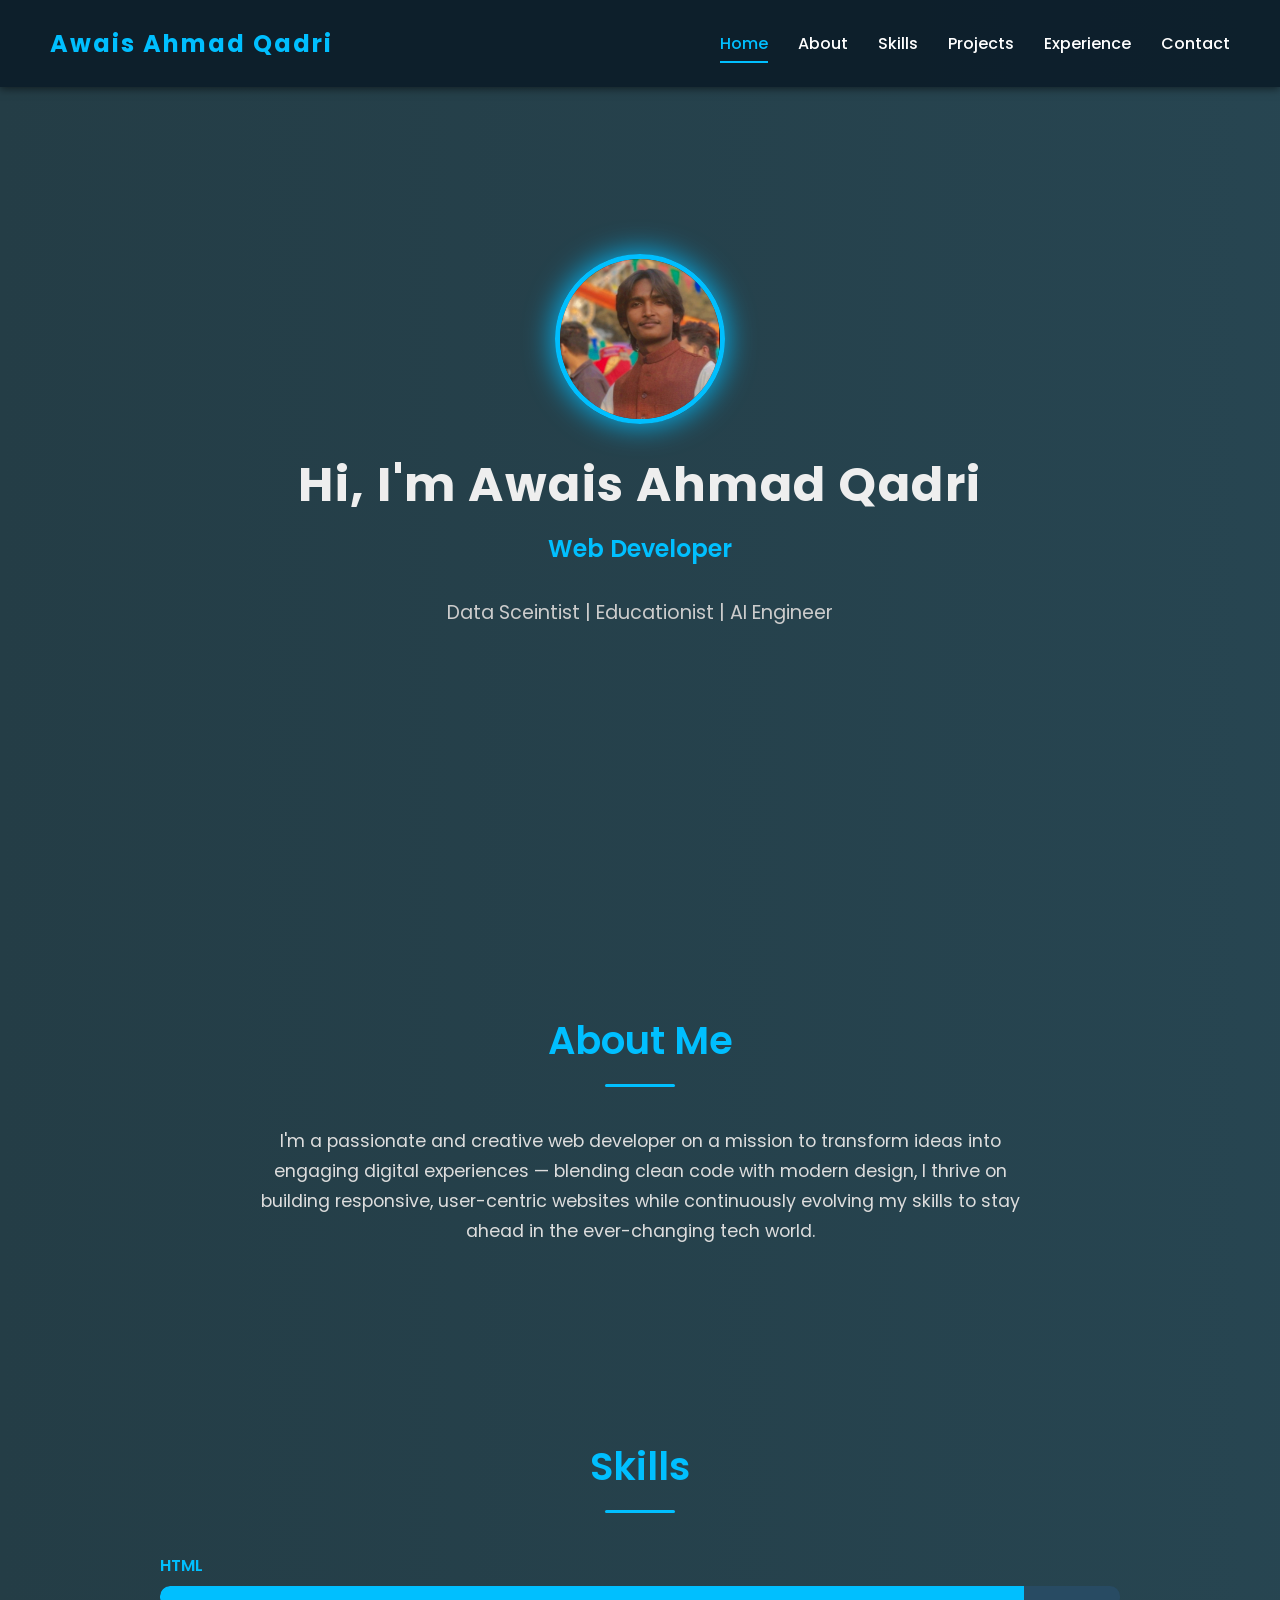
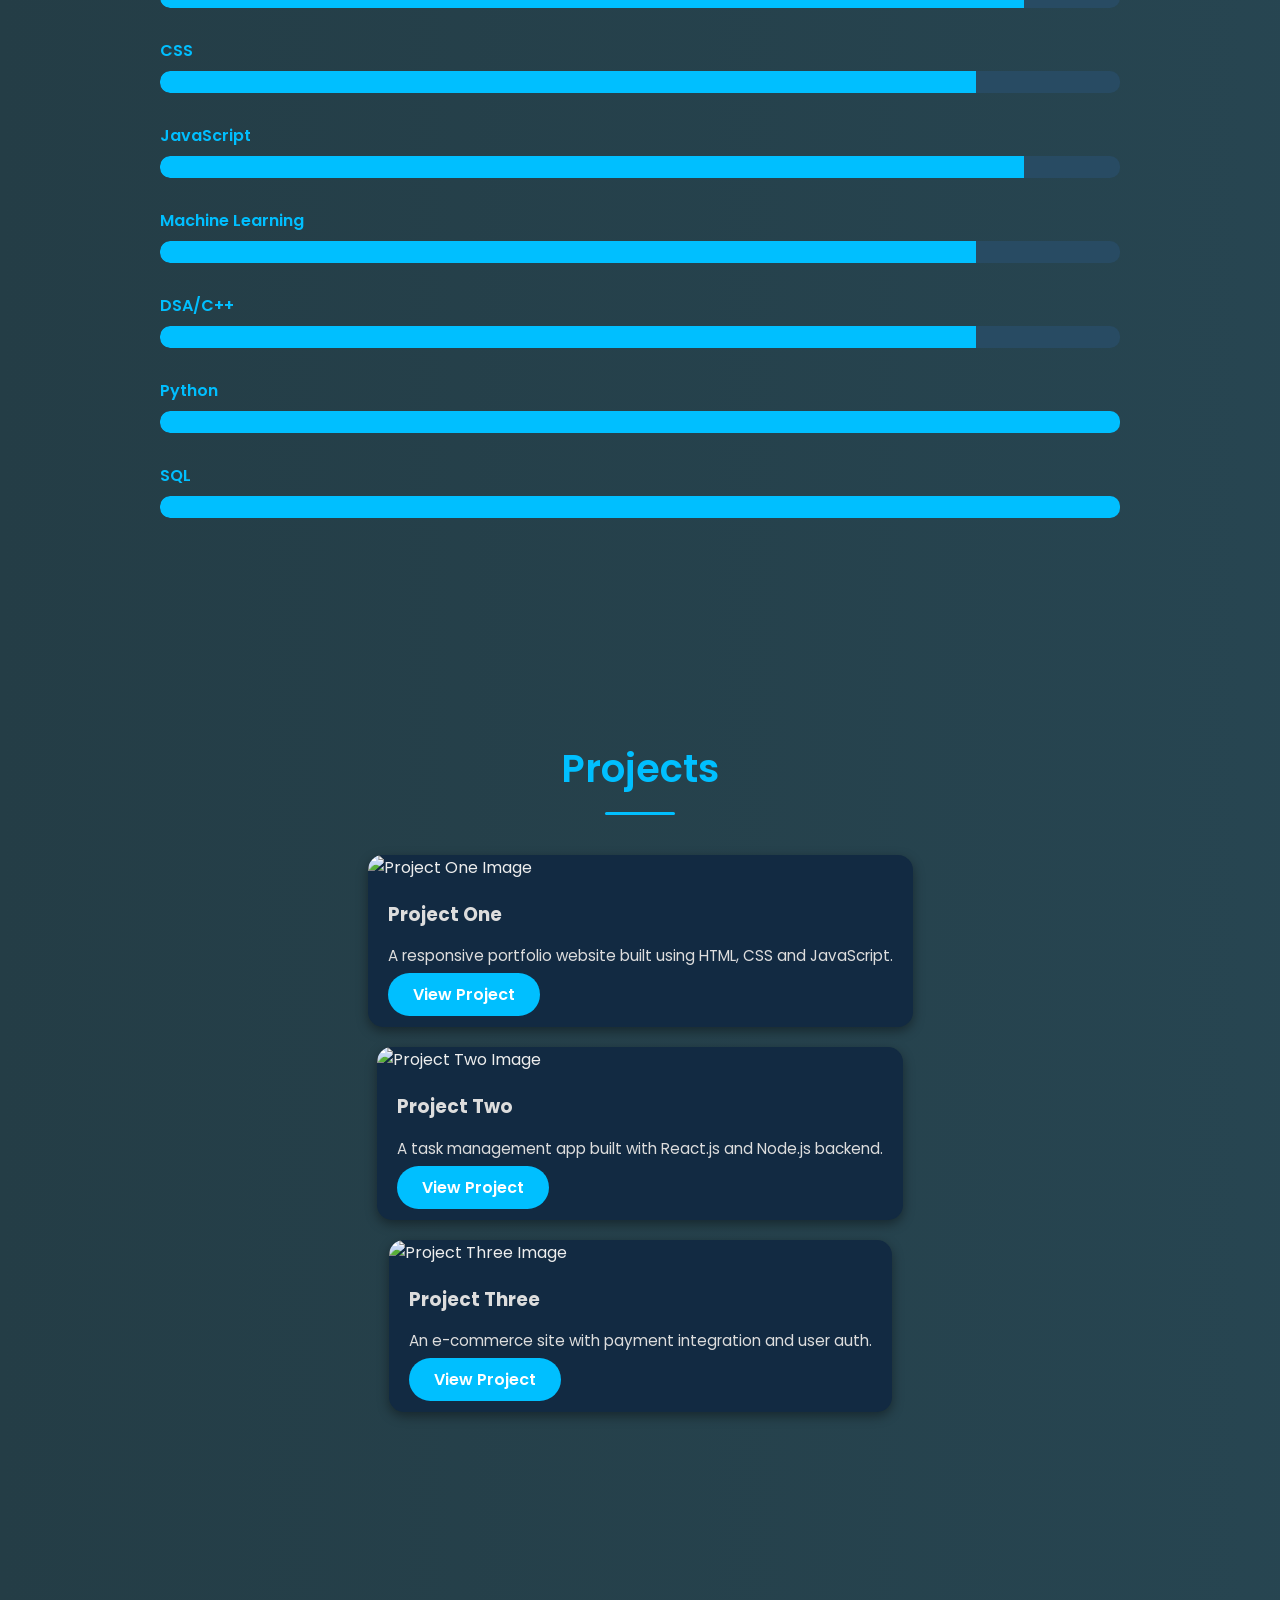
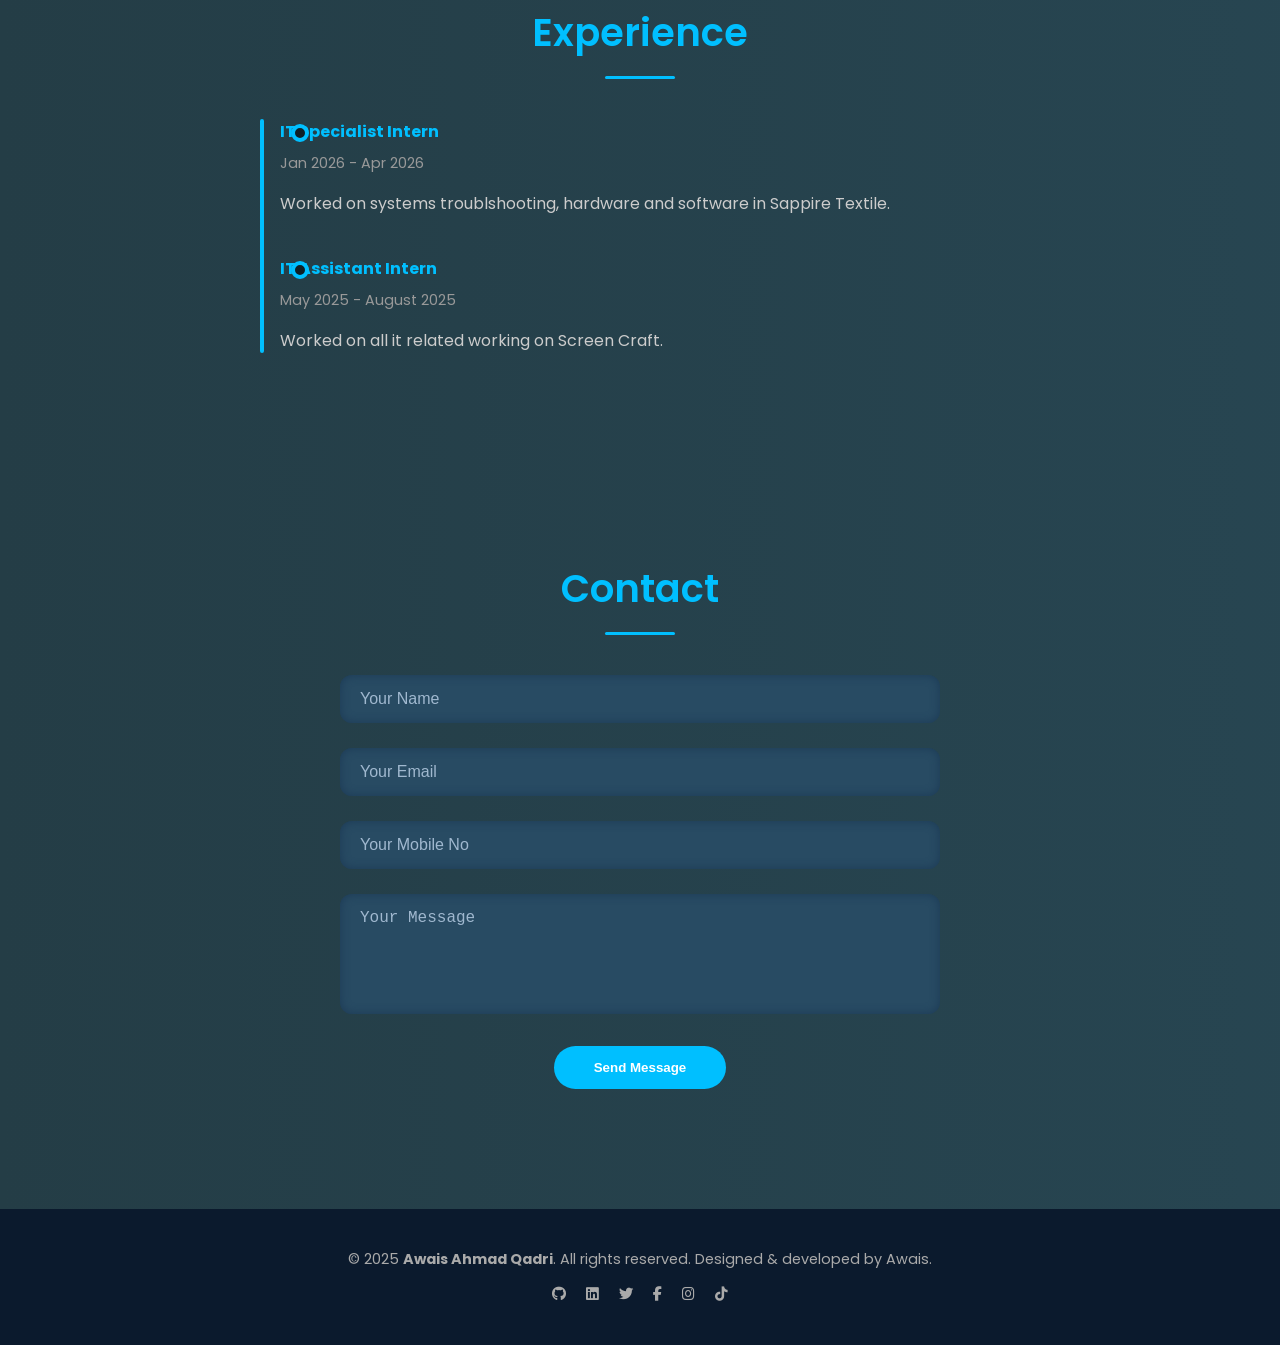
==== commit 5dde5033: "Modify experience section with new roles Updated experience section with new internship roles." ====
--- a/index.html
+++ b/index.html
@@ -117,16 +117,16 @@
   <div class="timeline">
     <div class="timeline-item">
       <div class="timeline-content">
-        <h4>Web Developer Intern</h4>
-        <span>Jan 2024 - Apr 2024</span>
-        <p>Worked on building responsive websites using HTML, CSS, and JavaScript.</p>
+        <h4>IT Specialist Intern</h4>
+        <span>Jan 2026 - Apr 2026</span>
+        <p>Worked on systems troublshooting, hardware and software in Sappire Textile.</p>
       </div>
     </div>
     <div class="timeline-item">
       <div class="timeline-content">
-        <h4>Freelance Developer</h4>
-        <span>May 2024 - Present</span>
-        <p>Developing websites and web applications for small businesses and startups.</p>
+        <h4>IT Assistant Intern</h4>
+        <span>May 2025 -  August 2025</span>
+        <p>Worked on all it related working on Screen Craft.</p>
       </div>
     </div>
   </div>
@@ -154,6 +154,7 @@
     <a href="#" aria-label="Twitter Profile"><i class="fab fa-twitter"></i></a>
     <a href="https://www.facebook.com/awaisahmed.awaisahmed.503" aria-label="Facebook Profile"><i class="fab fa-facebook-f"></i></a>
     <a href="https://www.instagram.com/awais_ahmadqadri92/" aria-label="Instagram Profile"><i class="fab fa-instagram"></i></a>
+    <a href="https://www.instagram.com/awais_ahmadqadri92/" aria-label="Tiktok Profile"><i class="fab fa-tiktok"></i></a>
 
 
   </p>
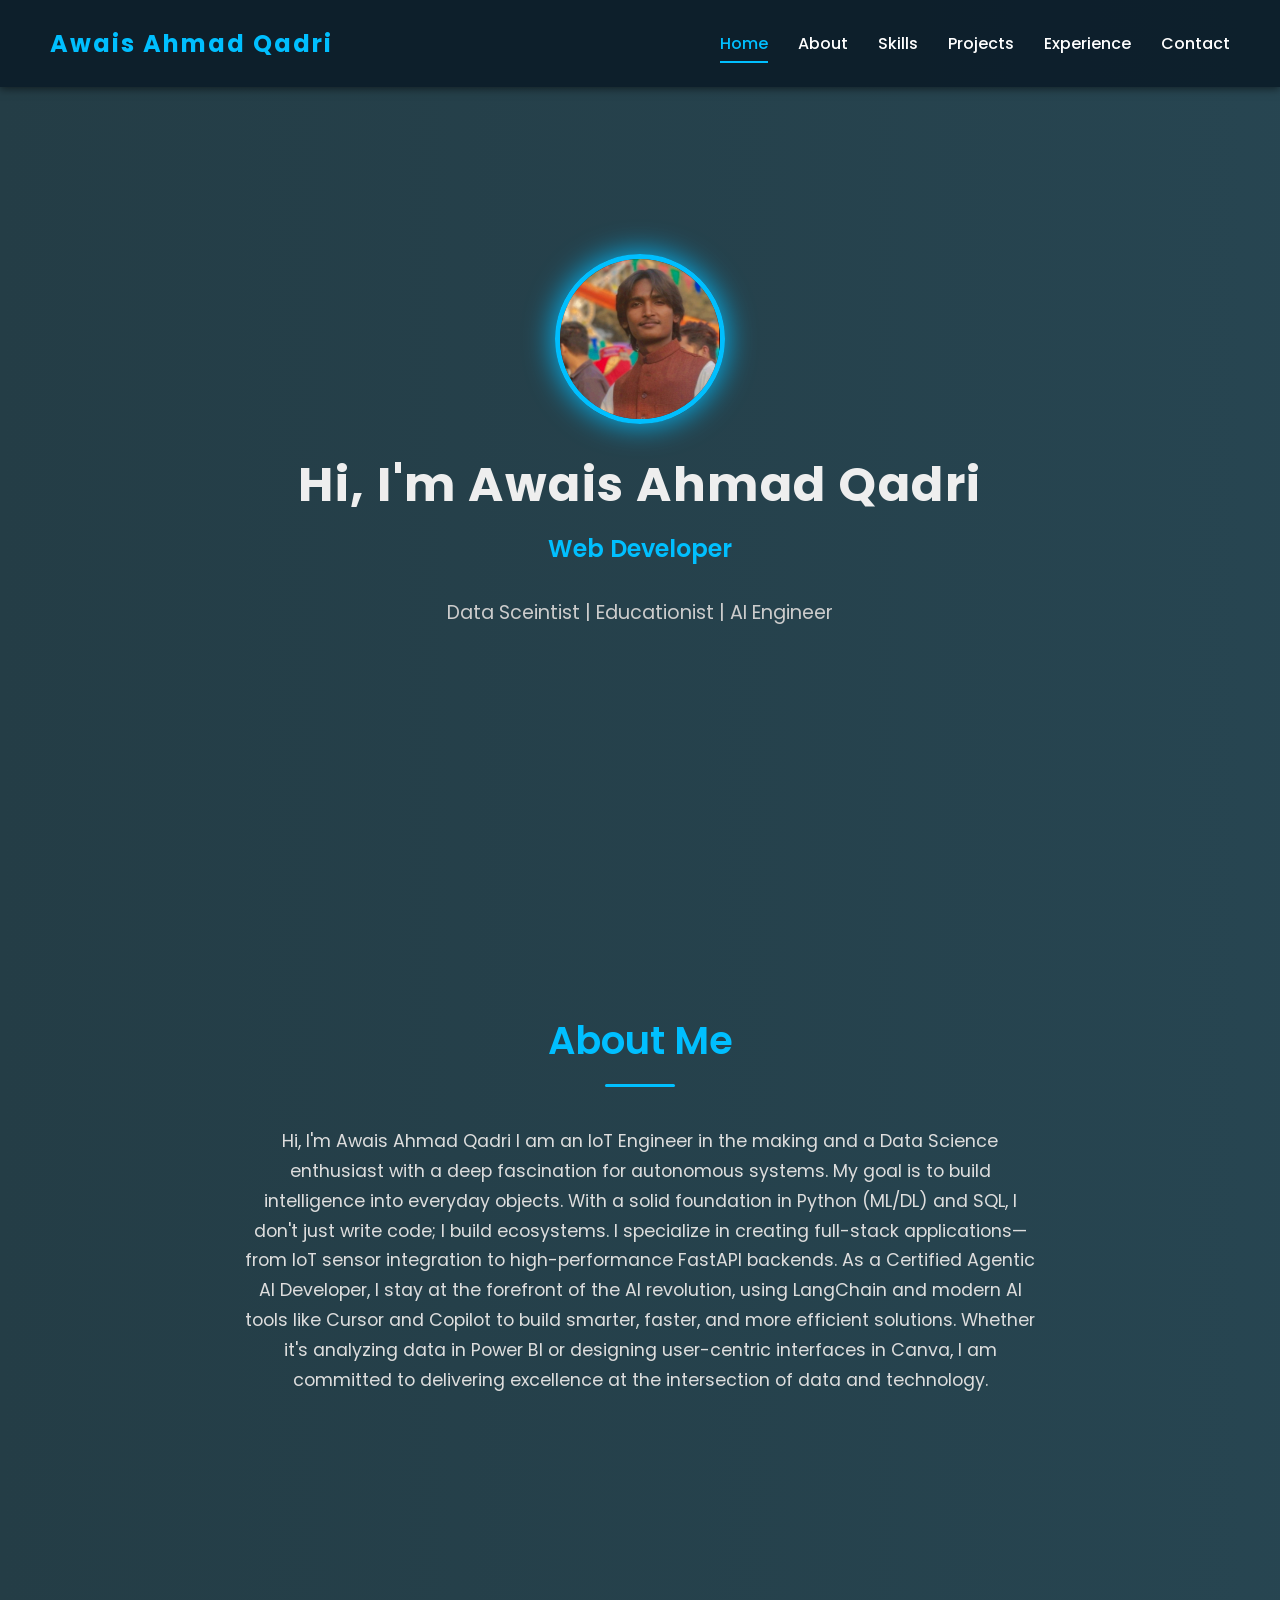
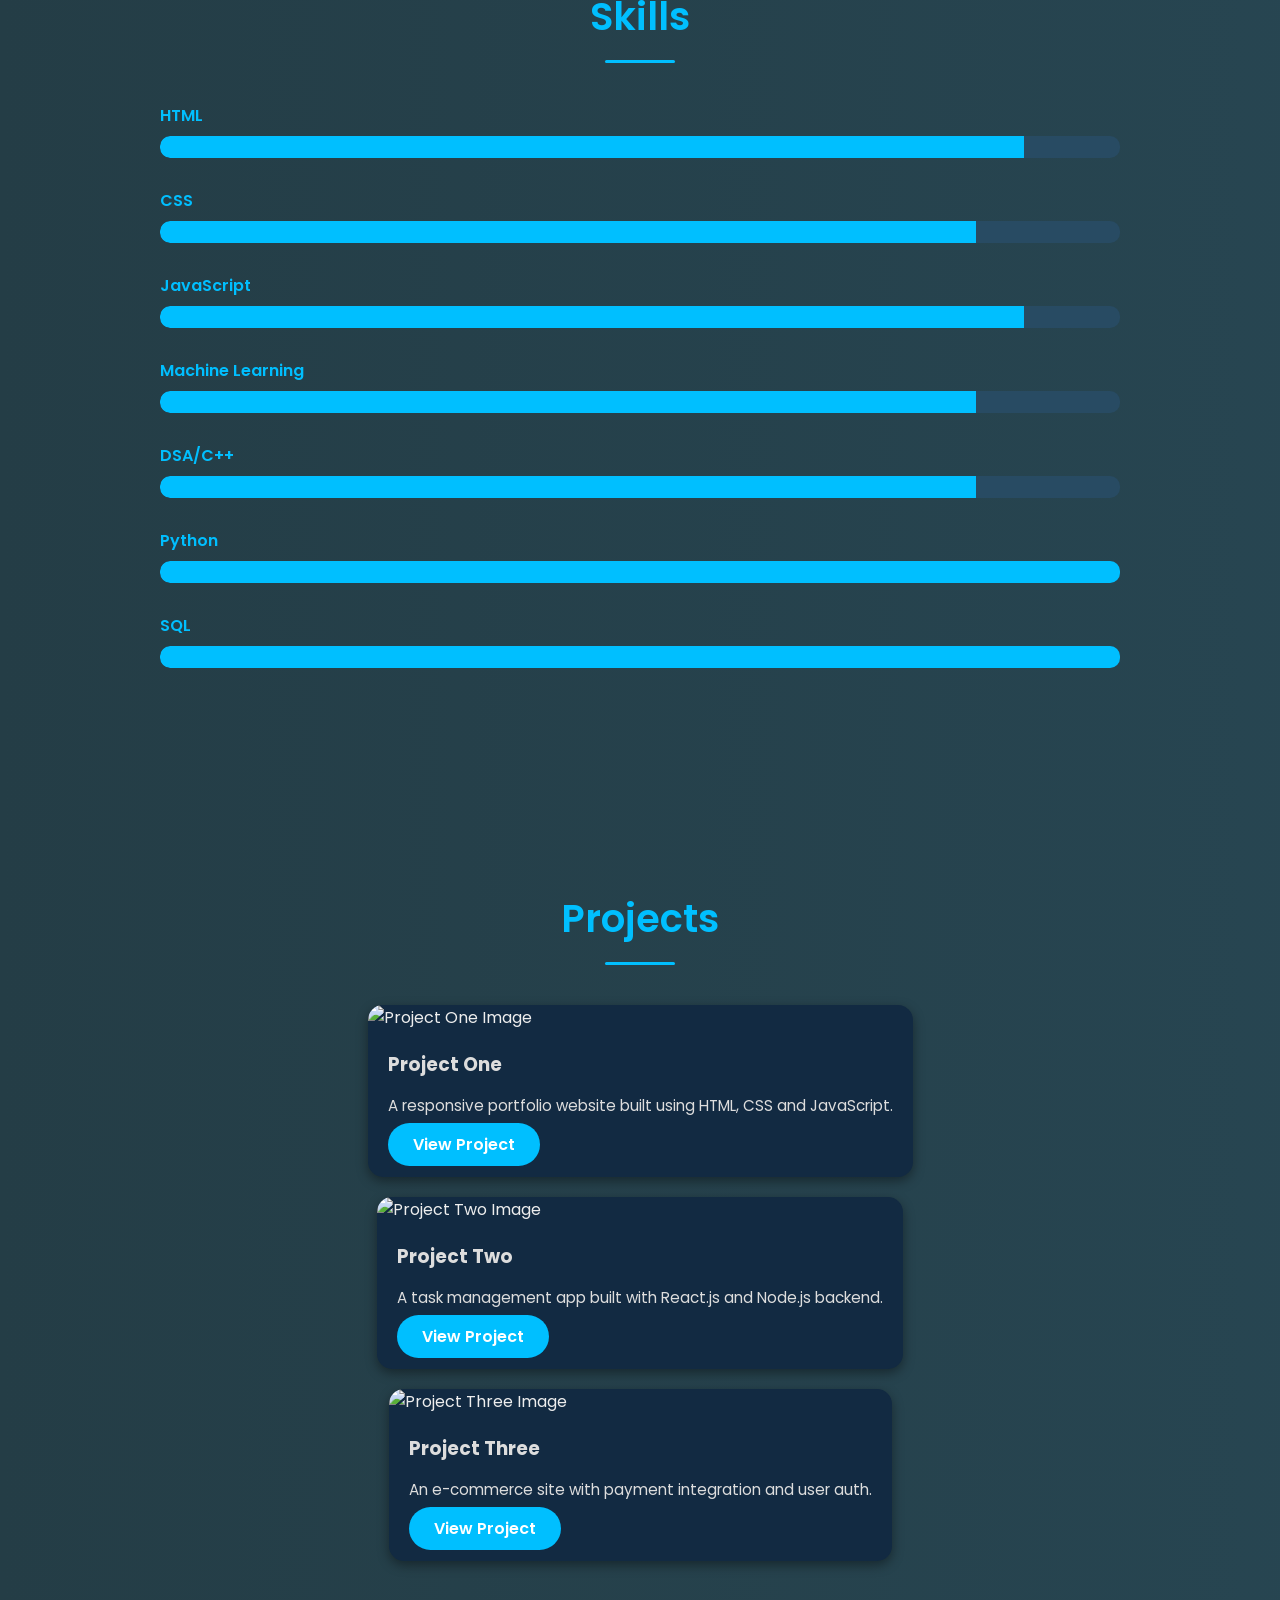
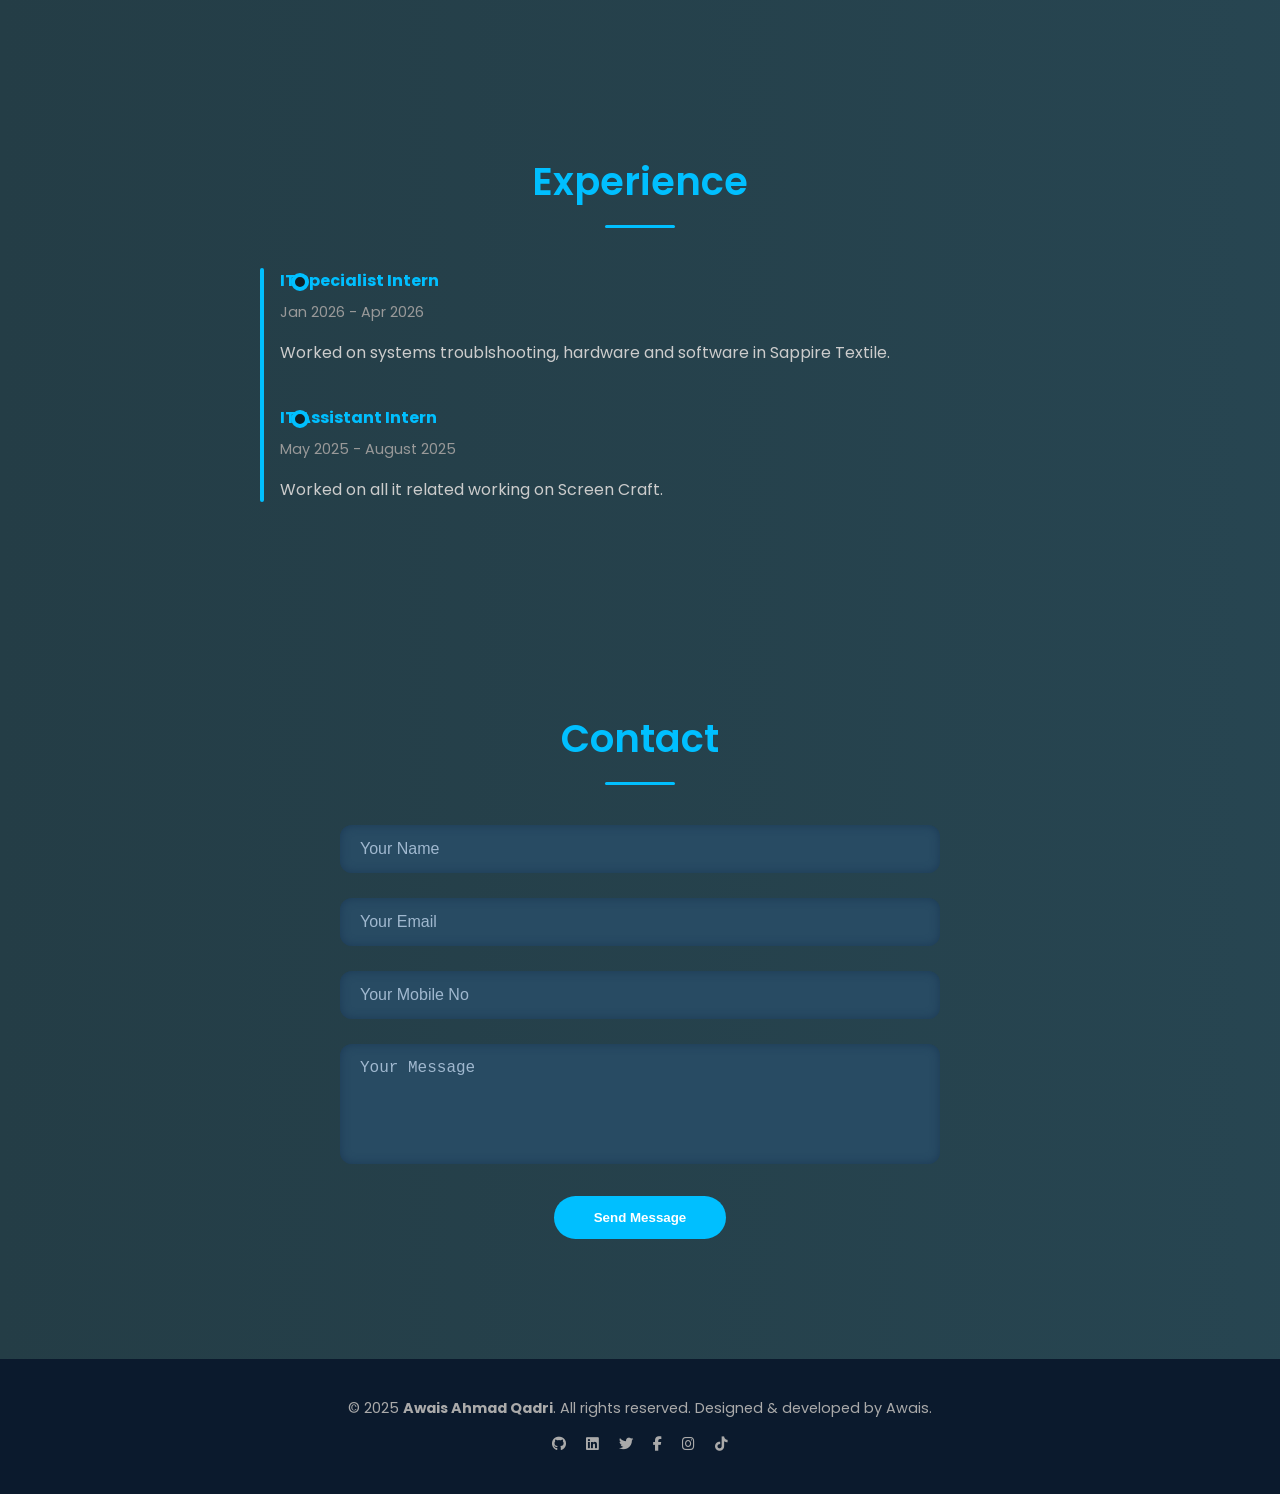
==== commit 1ea8e689: "Revise About Me section with updated information Updated the About Me section to reflect new skills " ====
--- a/index.html
+++ b/index.html
@@ -44,7 +44,13 @@
 <!-- About Section -->
 <section id="about">
   <h2 class="section-title">About Me</h2>
-  <p>I'm a passionate and creative web developer on a mission to transform ideas into engaging digital experiences — blending clean code with modern design, I thrive on building responsive, user-centric websites while continuously evolving my skills to stay ahead in the ever-changing tech world.</p>
+  <p>Hi, I'm Awais Ahmad Qadri
+
+I am an IoT Engineer in the making and a Data Science enthusiast with a deep fascination for autonomous systems. My goal is to build intelligence into everyday objects.
+
+With a solid foundation in Python (ML/DL) and SQL, I don't just write code; I build ecosystems. I specialize in creating full-stack applications—from IoT sensor integration to high-performance FastAPI backends.
+
+As a Certified Agentic AI Developer, I stay at the forefront of the AI revolution, using LangChain and modern AI tools like Cursor and Copilot to build smarter, faster, and more efficient solutions. Whether it's analyzing data in Power BI or designing user-centric interfaces in Canva, I am committed to delivering excellence at the intersection of data and technology.</p>
 </section>
 
 <!-- Skills Section -->
@@ -89,7 +95,7 @@
       <div class="project-content">
         <h3>Project One</h3>
         <p>A responsive portfolio website built using HTML, CSS and JavaScript.</p>
-        <a href="#" class="btn btn-primary" tabindex="0">View Project</a>
+        <a href="https://awaisahmadqadri.github.io/my-portfoolio/" class="btn btn-primary" tabindex="0">View Project</a>
       </div>
     </div>
     <div class="project-card" tabindex="0" role="article" aria-label="Project Two">
@@ -154,7 +160,7 @@
     <a href="#" aria-label="Twitter Profile"><i class="fab fa-twitter"></i></a>
     <a href="https://www.facebook.com/awaisahmed.awaisahmed.503" aria-label="Facebook Profile"><i class="fab fa-facebook-f"></i></a>
     <a href="https://www.instagram.com/awais_ahmadqadri92/" aria-label="Instagram Profile"><i class="fab fa-instagram"></i></a>
-    <a href="https://www.instagram.com/awais_ahmadqadri92/" aria-label="Tiktok Profile"><i class="fab fa-tiktok"></i></a>
+    <a href="https://www.tiktok.com/@awaisahmadqadri92?_r=1&_t=ZS-95yXzriUQmT" aria-label="Tiktok Profile"><i class="fab fa-tiktok"></i></a>
 
 
   </p>
